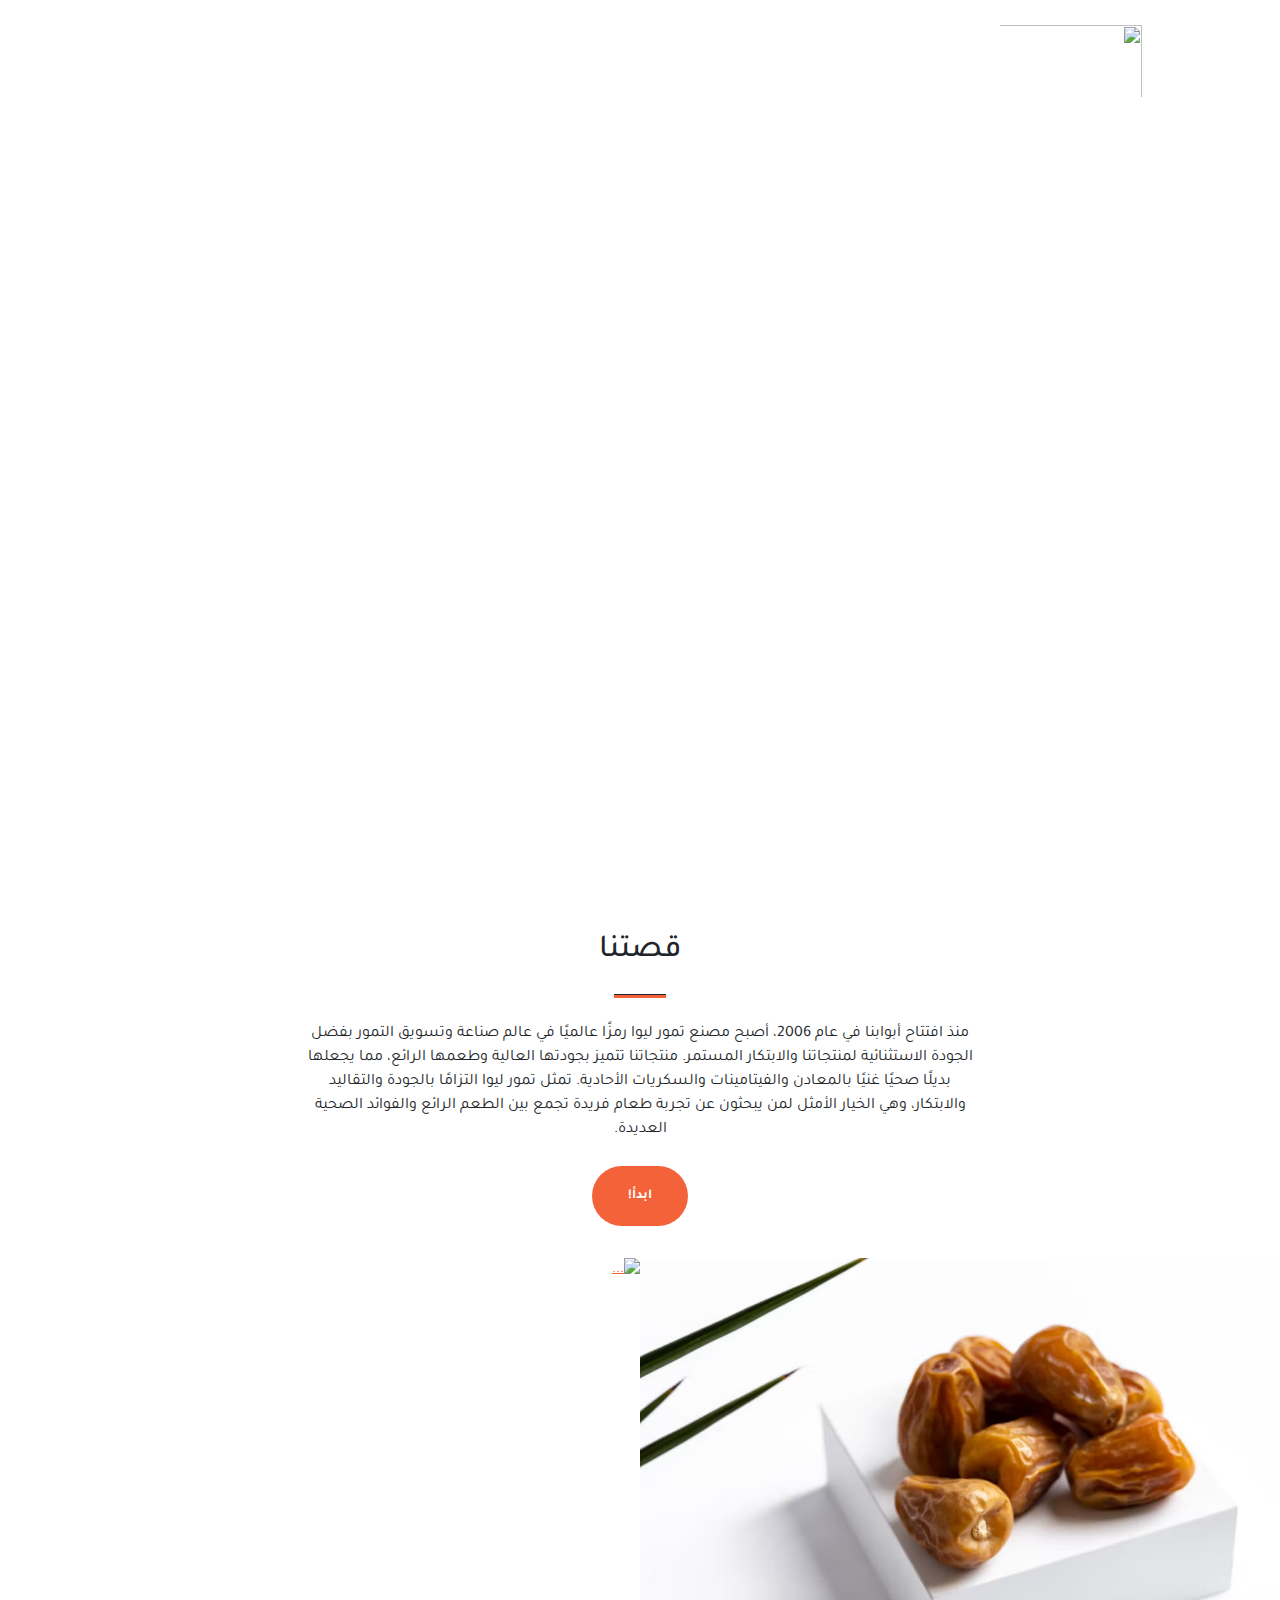
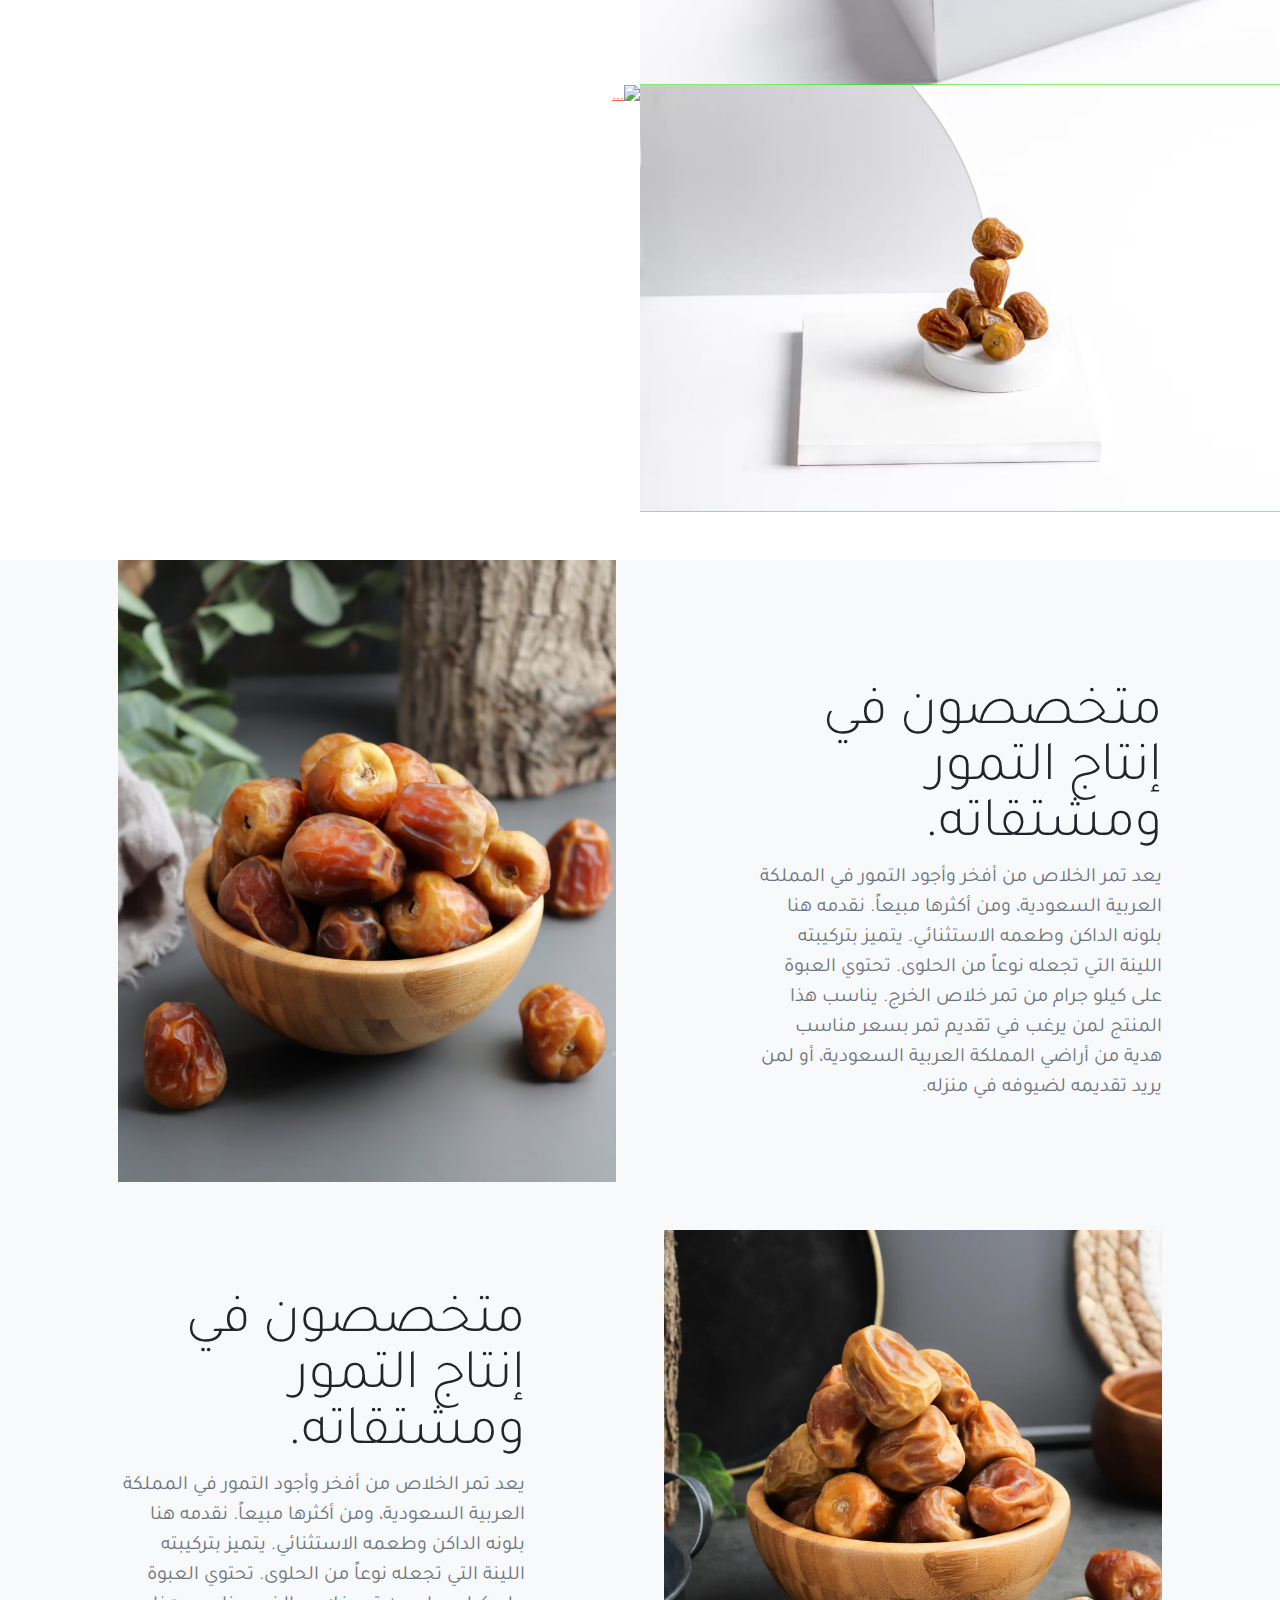
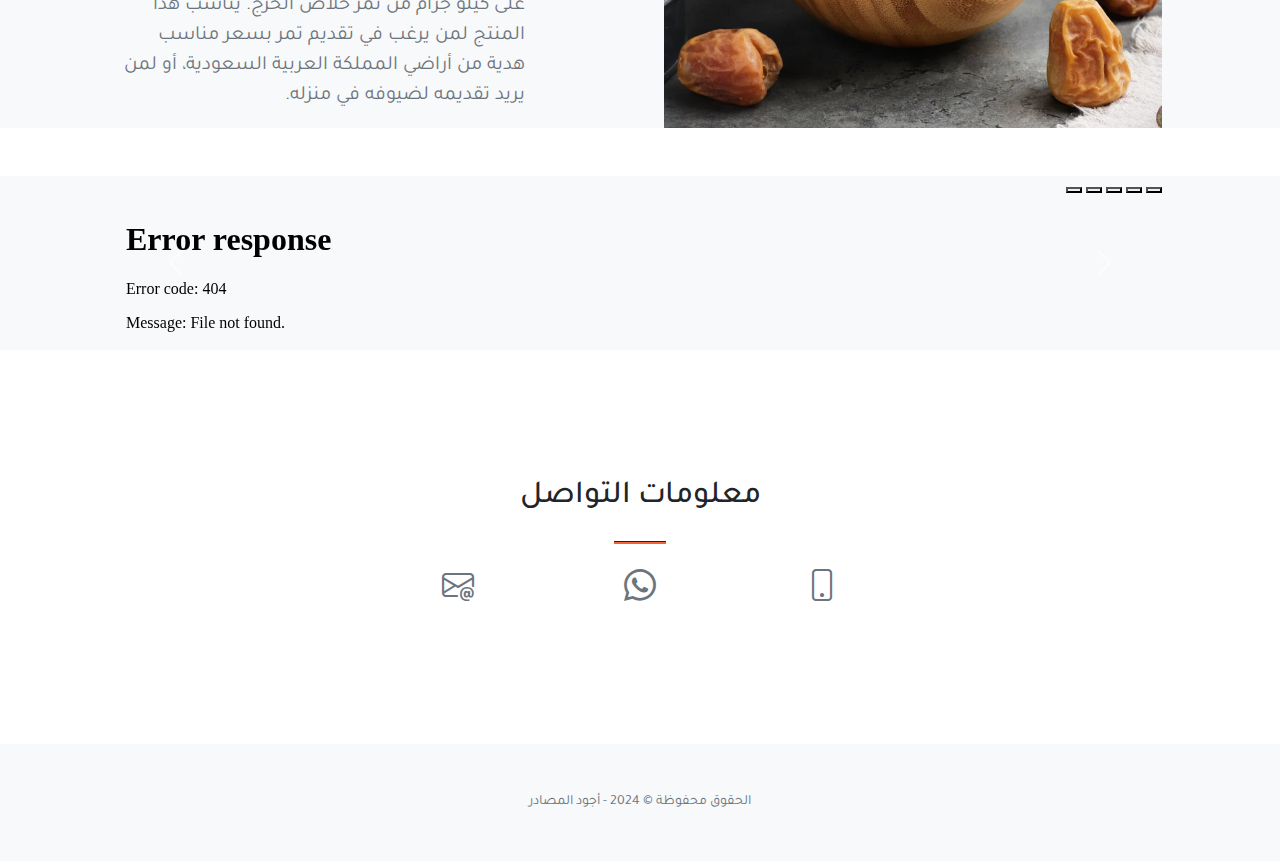
==== index.html @ 8cc30b50 "Update index.html" ====
<!DOCTYPE html>
<html lang="ar" dir="rtl">

<head>
    <meta charset="utf-8" />
    <meta name="viewport" content="width=device-width, initial-scale=1, shrink-to-fit=no" />
    <meta name="description" content="" />
    <meta name="author" content="" />
    <title>أجود المصادر</title>
    <!-- Favicon-->
    <link rel="icon" type="image/x-icon" href="assets/logo.ico" />
    <!-- Bootstrap Icons-->
    <link href="https://cdn.jsdelivr.net/npm/bootstrap-icons@1.11.3/font/bootstrap-icons.css" rel="stylesheet" />
    <!-- Google fonts-->
    <link href="https://fonts.googleapis.com/css?family=Merriweather+Sans:400,700" rel="stylesheet" />
    <link href="https://fonts.googleapis.com/css?family=Merriweather:400,300,300italic,400italic,700,700italic"
        rel="stylesheet" type="text/css" />
    <link href="https://fonts.googleapis.com/css2?family=Tajawal:wght@300&display=swap" rel="stylesheet">
    <!-- SimpleLightbox plugin CSS-->
    <link href="https://cdnjs.cloudflare.com/ajax/libs/SimpleLightbox/2.1.0/simpleLightbox.min.css" rel="stylesheet" />
    <!-- Core theme CSS (includes Bootstrap)-->
    <link href="css/styles.css" rel="stylesheet" />
</head>

<body id="page-top">
    <!-- Navigation-->
    <nav class="navbar navbar-expand-lg navbar-light fixed-top py-3" id="mainNav">
        <div class="container px-4 px-lg-5">
            <button class="navbar-toggler navbar-toggler-right" type="button" data-bs-toggle="collapse"
                data-bs-target="#navbarResponsive" aria-controls="navbarResponsive" aria-expanded="false"
                aria-label="Toggle navigation"><span class="navbar-toggler-icon"></span></button>
            <a class="navbar-brand" href="#page-top"><img src="assets/img/logoBig.png" alt="" width="150" height="80"
                    class="p-1"></a>
            <div class="collapse navbar-collapse" id="navbarResponsive">
                <ul class="navbar-nav me-auto my-2 my-lg-2">
                    <li class="nav-item"><a class="nav-link" href="#about">نبذة عنا</a></li>
                    <li class="nav-item"><a class="nav-link" href="#portfolio">الملف الشخصي</a></li>
                    <li class="nav-item"><a class="nav-link" href="#contact">معلومات التواصل</a></li>
                </ul>
            </div>
        </div>
    </nav>
    <!-- Masthead-->
    <header class="masthead">
        <div class="container px-4 px-lg-5 h-100">
            <div class="row gx-4 gx-lg-5 h-100 align-items-center justify-content-center text-center">
                <!-- <div class="col-lg-8 align-self-end">
                    <h1 class="text-white font-weight-bold">أجود التمور من مزارعنا المختارة بعناية</h1>
                    <hr class="divider" />
                </div> -->
            </div>
        </div>
    </header>
    <!-- About-->
    <section class="page-section" id="about">
        <div class="container px-4 px-lg-5">
            <div class="row gx-4 gx-lg-5 justify-content-center">
                <div class="col-lg-8 text-center">
                    <!-- <p class="text-dark">أجود التمور من مزارعنا المختارة بعناية</p> -->
                    <h2 class="text-dark mt-0">قصتنا</h2>
                    <hr class="divider divider-dark" />
                    <p class="text-dark-75 mb-4">
                        منذ افتتاح أبوابنا في عام 2006، أصبح مصنع تمور ليوا رمزًا عالميًا في عالم صناعة وتسويق التمور
                        بفضل الجودة الاستثنائية لمنتجاتنا والابتكار المستمر. منتجاتنا تتميز بجودتها العالية وطعمها
                        الرائع، مما يجعلها بديلًا صحيًا غنيًا بالمعادن والفيتامينات والسكريات الأحادية. تمثل تمور ليوا
                        التزامًا بالجودة والتقاليد والابتكار، وهي الخيار الأمثل لمن يبحثون عن تجربة طعام فريدة تجمع بين
                        الطعم الرائع والفوائد الصحية العديدة.</p>
                    <a class="btn btn-xl text-white" style="background-color: #f4623a;" href="#portfolio">ابدأ!</a>
                </div>
            </div>
        </div>
    </section>
    <!-- Services-->
    <!-- <section class="page-section" id="services">
            <div class="container px-4 px-lg-5">
                <h2 class="text-center mt-0">At Your Service</h2>
                <hr class="divider" />
                <div class="row gx-4 gx-lg-5">
                    <div class="col-lg-3 col-md-6 text-center">
                        <div class="mt-5">
                            <div class="mb-2"><i class="bi-gem fs-1 text-primary"></i></div>
                            <h3 class="h4 mb-2">Sturdy Themes</h3>
                            <p class="text-muted mb-0">Our themes are updated regularly to keep them bug free!</p>
                        </div>
                    </div>
                    <div class="col-lg-3 col-md-6 text-center">
                        <div class="mt-5">
                            <div class="mb-2"><i class="bi-laptop fs-1 text-primary"></i></div>
                            <h3 class="h4 mb-2">Up to Date</h3>
                            <p class="text-muted mb-0">All dependencies are kept current to keep things fresh.</p>
                        </div>
                    </div>
                    <div class="col-lg-3 col-md-6 text-center">
                        <div class="mt-5">
                            <div class="mb-2"><i class="bi-globe fs-1 text-primary"></i></div>
                            <h3 class="h4 mb-2">Ready to Publish</h3>
                            <p class="text-muted mb-0">You can use this design as is, or you can make changes!</p>
                        </div>
                    </div>
                    <div class="col-lg-3 col-md-6 text-center">
                        <div class="mt-5">
                            <div class="mb-2"><i class="bi-heart fs-1 text-primary"></i></div>
                            <h3 class="h4 mb-2">Made with Love</h3>
                            <p class="text-muted mb-0">Is it really open source if it's not made with love?</p>
                        </div>
                    </div>
                </div>
            </div>
        </section> -->
    <!-- Portfolio-->
    <div id="portfolio">
        <div class="container-fluid p-0">
            <div class="row g-0">
                <div class="col-lg-6 col-sm-6">
                    <a class="portfolio-box" href="assets/img/date13.jpeg" title="صقعي فاخر">
                        <img class="img-fluid" src="assets/img/date13.jpeg" alt="..." />
                        <div class="portfolio-box-caption">
                            <div class="project-name">صقعي فاخر</div>
                        </div>
                    </a>
                </div>
                <div class="col-lg-6 col-sm-6">
                    <a class="portfolio-box" href="assets/img/date142.jpg" title="مجدول ملكي">
                        <img class="img-fluid" src="assets/img/date142.jpg" alt="..." />
                        <div class="portfolio-box-caption">
                            <div class="project-name">صقعي فاخر</div>
                        </div>
                    </a>
                </div>
                <div class="col-lg-6 col-sm-6">
                    <a class="portfolio-box" href="assets/img/date15.jpeg" title="مجدول ملكي">
                        <img class="img-fluid" src="assets/img/date15.jpeg" alt="..." />
                        <div class="portfolio-box-caption">
                            <div class="project-name">صقعي فاخر</div>
                        </div>
                    </a>
                </div>
                <div class="col-lg-6 col-sm-6">
                    <a class="portfolio-box" href="assets/img/date19.jpg" title="مجدول ملكي">
                        <img class="img-fluid" src="assets/img/date19.jpg" alt="..." />
                        <div class="portfolio-box-caption">
                            <div class="project-name">صقعي فاخر</div>
                        </div>
                    </a>
                </div>
            </div>
        </div>
    </div>
    <!-- Basic features section-->
    <section class="bg-light mt-5">
        <div class="container px-5">
            <div class="row gx-5 align-items-center justify-content-start justify-content-lg-between">
                <div class="col-12 col-lg-5">
                    <h2 class="display-4 lh-1 mt-5 text-end">متخصصون في إنتاج التمور ومشتقاته.
                    </h2>
                    <p class="lead fw-normal text-muted mb-5 mb-lg-0 text-end">يعد تمر الخلاص من أفخر وأجود التمور في
                        المملكة العربية السعودية، ومن أكثرها مبيعاً. نقدمه هنا بلونه الداكن وطعمه الاستثنائي. يتميز
                        بتركيبته اللينة التي تجعله نوعاً من الحلوى. تحتوي العبوة على كيلو جرام من تمر خلاص الخرج. يناسب
                        هذا المنتج لمن يرغب في تقديم تمر بسعر مناسب هدية من أراضي المملكة العربية السعودية، أو لمن يريد
                        تقديمه لضيوفه في منزله.</p>
                </div>
                <div class="col-sm-8 col-md-6">
                    <div class="px-5 px-sm-0"><img class="img-fluid" src="assets/img/date17.jpeg" alt="..." /></div>
                </div>
            </div>
            <div class="row gx-5 align-items-center justify-content-start justify-content-lg-between mt-5">
                <div class="col-sm-8 col-md-6">
                    <div class="px-5 px-sm-0"><img class="img-fluid" src="assets/img/date18.jpeg" alt="..." /></div>
                </div>
                <div class="col-12 col-lg-5">
                    <h2 class="display-4 lh-1 mt-5 text-end">متخصصون في إنتاج التمور ومشتقاته.
                    </h2>
                    <p class="lead fw-normal text-muted mb-5 mb-lg-0 text-end">يعد تمر الخلاص من أفخر وأجود التمور في
                        المملكة العربية السعودية، ومن أكثرها مبيعاً. نقدمه هنا بلونه الداكن وطعمه الاستثنائي. يتميز
                        بتركيبته اللينة التي تجعله نوعاً من الحلوى. تحتوي العبوة على كيلو جرام من تمر خلاص الخرج. يناسب
                        هذا المنتج لمن يرغب في تقديم تمر بسعر مناسب هدية من أراضي المملكة العربية السعودية، أو لمن يريد
                        تقديمه لضيوفه في منزله.</p>
                </div>
            </div>
        </div>
    </section>
    <!-- Gallery -->
    <section class="bg-light mt-5">
        <div class="container px-5">
            <div class="row gx-5 align-items-center justify-content-start justify-content-lg-between">
                <div id="carouselExampleCaptions" class="carousel slide" data-bs-ride="carousel">
                    <div class="carousel">
                        <button type="button" data-bs-target="#carouselExampleCaptions" data-bs-slide-to="0"
                            class="active" aria-current="true" aria-label="Slide 1"></button>
                        <button type="button" data-bs-target="#carouselExampleCaptions" data-bs-slide-to="1"
                            aria-label="Slide 2"></button>
                        <button type="button" data-bs-target="#carouselExampleCaptions" data-bs-slide-to="2"
                            aria-label="Slide 3"></button>
                        <button type="button" data-bs-target="#carouselExampleCaptions" data-bs-slide-to="3"
                            aria-label="Slide 4"></button>
                        <button type="button" data-bs-target="#carouselExampleCaptions" data-bs-slide-to="4"
                            aria-label="Slide 5"></button>
                    </div>
                    <div class="carousel-inner">
                        <div class="carousel-item active">
                            <iframe class="d-block d-md-block w-100" src="assets/video/video1.mp4" allowfullscreen
                                 autoplay></iframe>

                        </div>
                        <div class="carousel-item">
                            <iframe class="d-block w-100" src="assets/video/video2.mp4" allowfullscreen
                                autoplay></iframe>
                            <div class="carousel-caption d-none d-md-block">
                            </div>
                        </div>
                        <div class="carousel-item">
                            <iframe class="d-block w-100" src="assets/video/video3.mp4" allowfullscreen
                                autoplay></iframe>
                            <div class="carousel-caption d-none d-md-block">
                            </div>
                        </div>
                        <div class="carousel-item">
                            <iframe class="d-block w-100" src="assets/video/video4.mp4" allowfullscreen
                                autoplay></iframe>
                            <div class="carousel-caption d-none d-md-block">
                            </div>
                        </div>
                        <div class="carousel-item">
                            <iframe class="d-block w-100" src="assets/video/video5.mp4" allowfullscreen
                                autoplay></iframe>
                            <div class="carousel-caption d-none d-md-block">
                            </div>
                        </div>
                    </div>
                    <button class="carousel-control-prev" type="button" data-bs-target="#carouselExampleCaptions"
                        data-bs-slide="prev">
                        <span class="carousel-control-prev-icon text-dark" aria-hidden="true"></span>
                        <span class="visually-hidden">Previous</span>
                    </button>
                    <button class="carousel-control-next" type="button" data-bs-target="#carouselExampleCaptions"
                        data-bs-slide="next">
                        <span class="carousel-control-next-icon" aria-hidden="true"></span>
                        <span class="visually-hidden">Next</span>
                    </button>
                </div>
            </div>
        </div>
    </section>
    <!-- Gallery -->
    <!-- Contact-->
    <section class="page-section" id="contact">
        <div class="container px-4 px-lg-5">
            <div class="row gx-4 gx-lg-5 justify-content-center">
                <div class="col-lg-8 col-xl-6 text-center">
                    <h2 class="mt-0">معلومات التواصل</h2>
                    <hr class="divider" />
                </div>
            </div>
            <div class="row gx-4 gx-lg-5 justify-content-center">
                <div class="col-lg-2 text-center mb-5 mb-lg-0">
                    <div><a class="nav-link" href="tel:+966538883639">
                            <i class="bi-phone fs-2 mb-3 text-muted"></i></a></div>
                </div>
                <div class="col-lg-2 text-center mb-5 mb-lg-0">
                    <div><a class="nav-link" href="https://wa.me/+966538883639">
                            <i class="bi-whatsapp fs-2 mb-3 text-muted"></i></a></div>
                </div>
                <div class="col-lg-2 text-center mb-5 mb-lg-0">
                    <div><a class="nav-link" href="mailto:info@ajwd.net">
                            <i class="bi-envelope-at fs-2 mb-3 text-muted"></i></a></div>
                </div>
                <!-- <div class="col-lg-2 text-center mb-5 mb-lg-0">
                    <div><a class="nav-link" href="https://www.snapchat.com/add/ajwd_almasader">
                            <i class="bi-snapchat fs-2 mb-3 text-muted"></i></a></div>
                </div>
                <div class="col-lg-2 text-center mb-5 mb-lg-0">
                    <div><a class="nav-link" href="https://twitter.com/ajwd_almasader">
                            <i class="bi-twitter fs-2 mb-3 text-muted"></i></a></div>
                </div>
                <div class="col-lg-2 text-center mb-5 mb-lg-0">
                    <div><a class="nav-link" href="https://www.instagram.com/ajwd_almasader/">
                            <i class="bi-instagram fs-2 mb-3 text-muted"></i></a></div>
                </div>
                <div class="col-lg-2 text-center mb-5 mb-lg-0">
                    <div><a class="nav-link" href="https://www.tiktok.com/@ajwd_almasader">
                            <i class="bi-tiktok fs-2 mb-3 text-muted"></i></a></div>
                </div> -->
            </div>
        </div>
    </section>
    <!-- Footer-->
    <footer class="bg-light py-5">
        <div class="container px-4 px-lg-5">
            <div class="small text-center text-muted">الحقوق محفوظة &copy; 2024 - أجود المصادر</div>
        </div>
    </footer>
    <!-- Bootstrap core JS-->
    <script src="https://cdn.jsdelivr.net/npm/bootstrap@5.2.3/dist/js/bootstrap.bundle.min.js"></script>
    <!-- SimpleLightbox plugin JS-->
    <script src="https://cdnjs.cloudflare.com/ajax/libs/SimpleLightbox/2.1.0/simpleLightbox.min.js"></script>
    <!-- Core theme JS-->
    <script src="js/scripts.js"></script>
    <script src="https://cdn.startbootstrap.com/sb-forms-latest.js"></script>
</body>

</html>
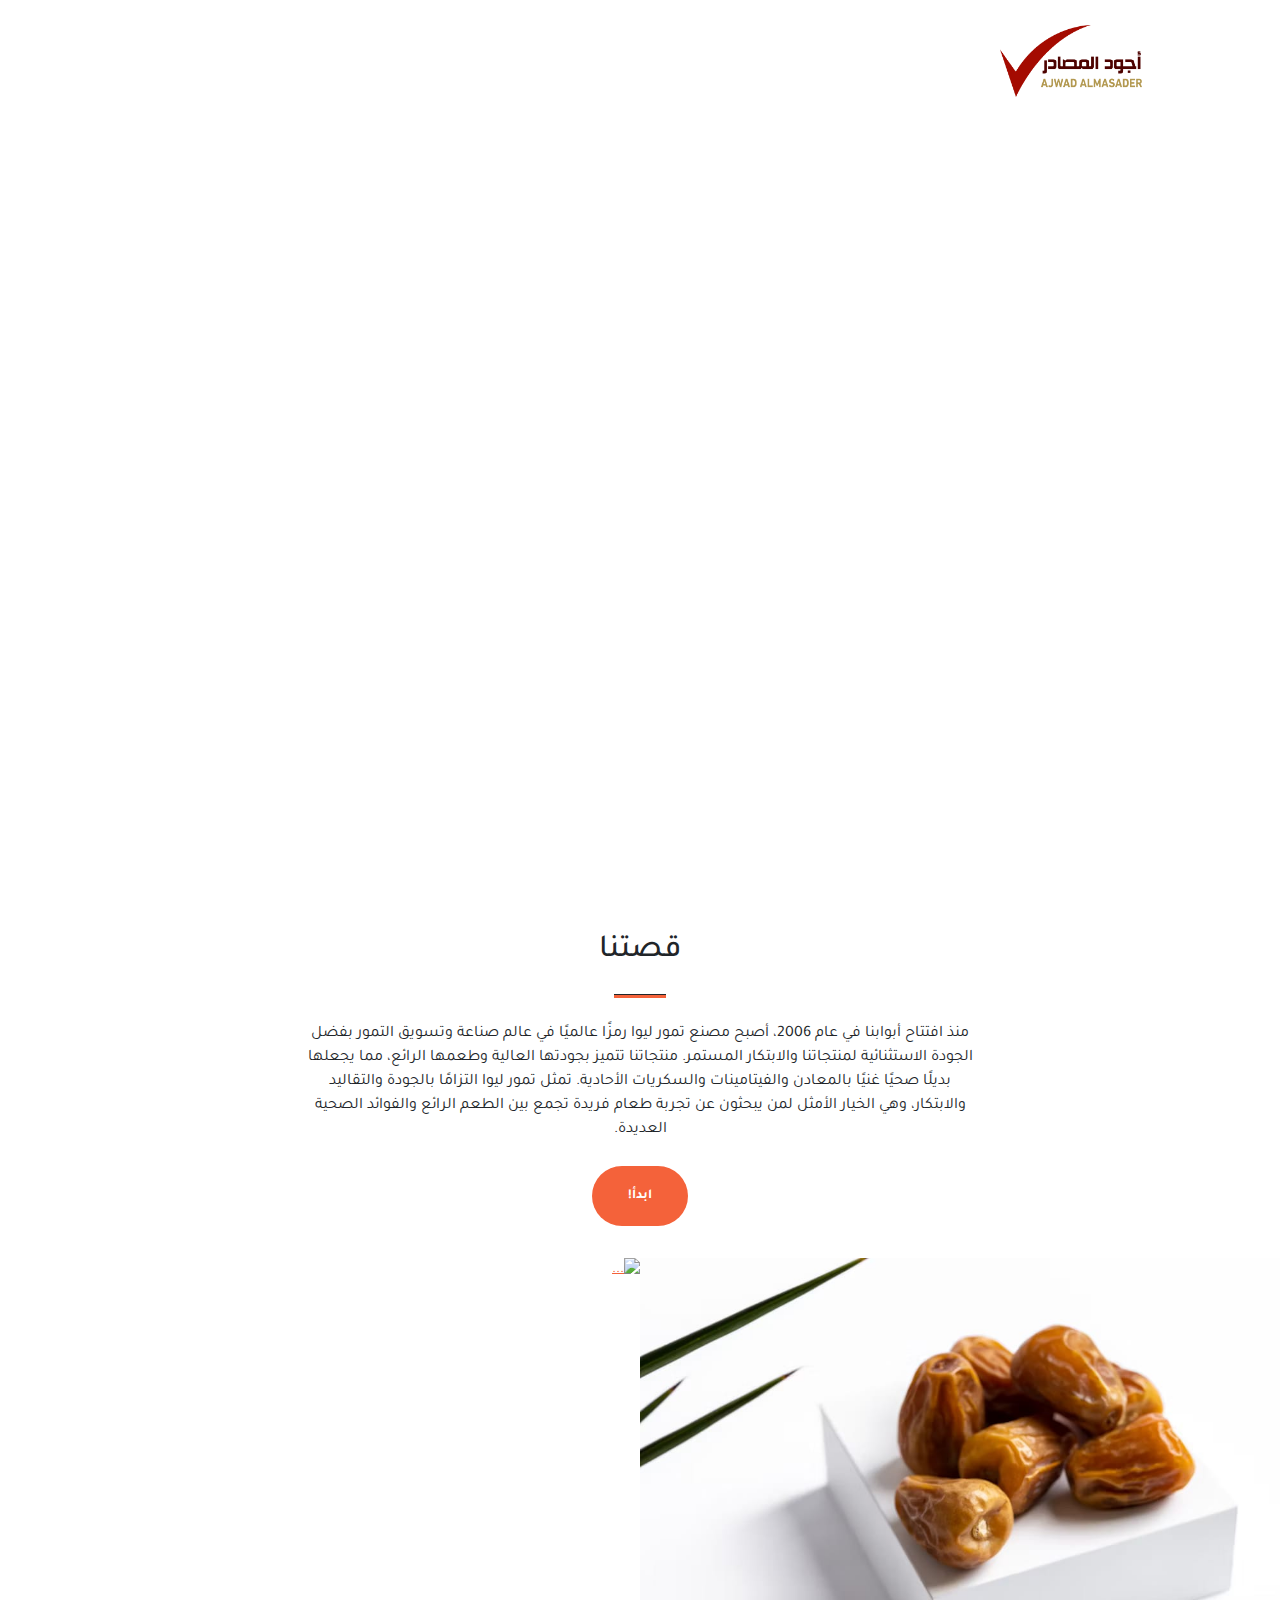
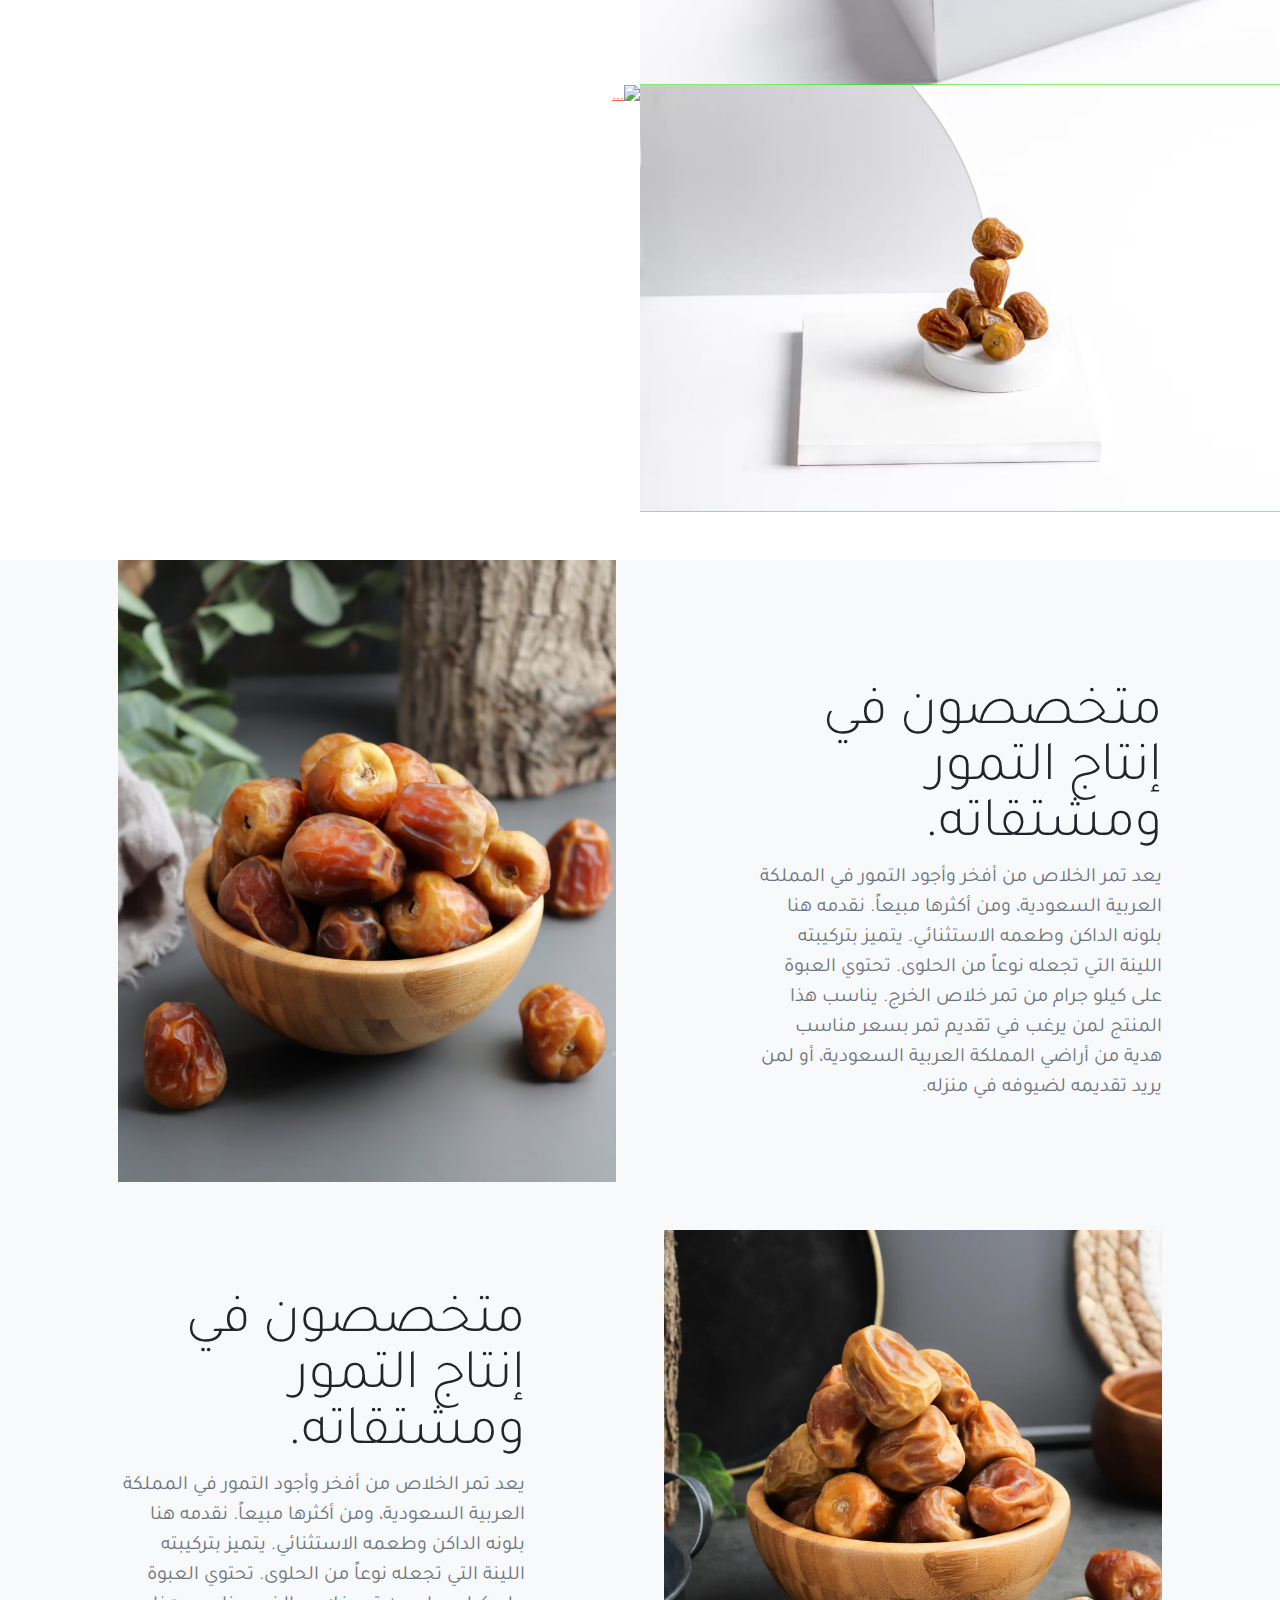
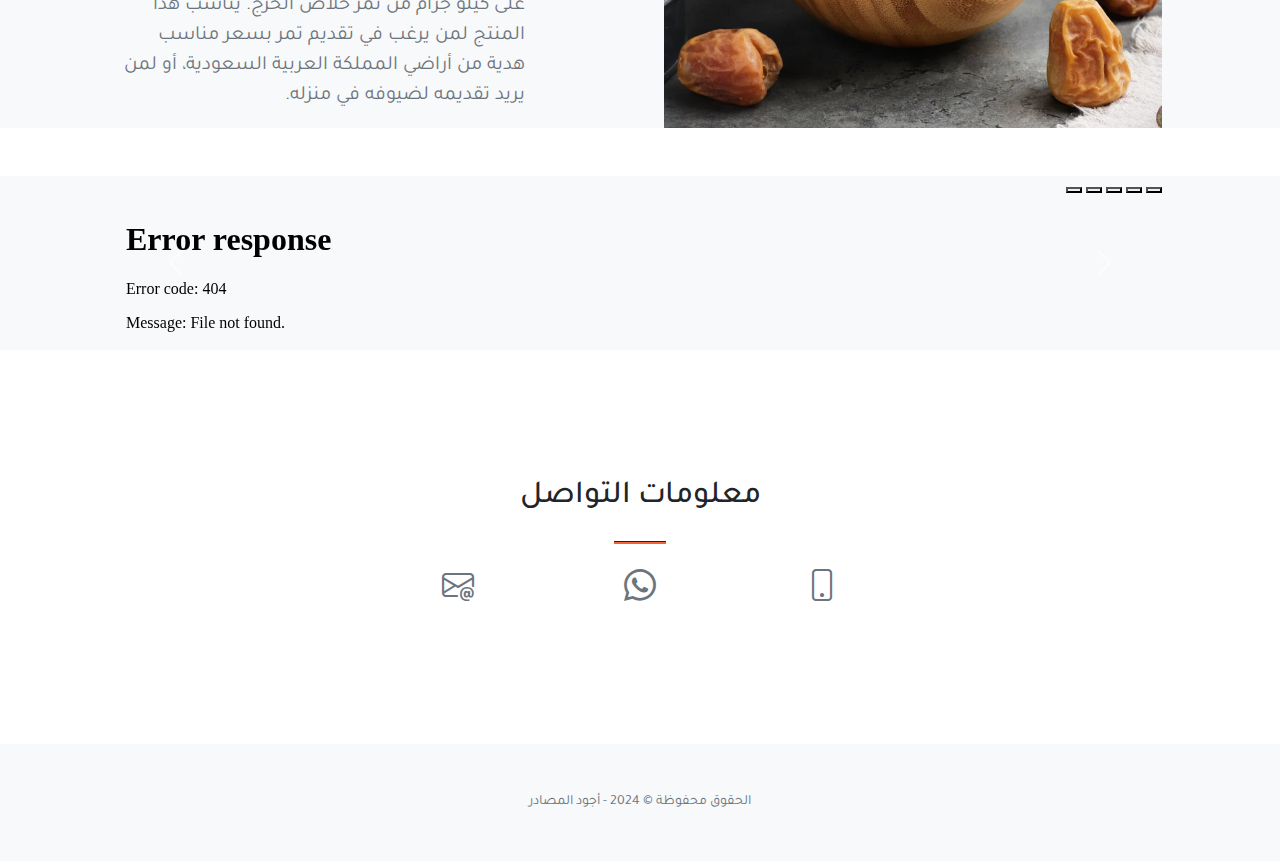
==== commit 2481da0c: "Update index.html" ====
--- a/index.html
+++ b/index.html
@@ -198,30 +198,30 @@
                     </div>
                     <div class="carousel-inner">
                         <div class="carousel-item active">
-                            <iframe class="d-block d-md-block w-100" src="assets/video/video1.mp4" allowfullscreen
+                            <iframe class="d-block d-md-block w-100" src="assets/video1.mp4" allowfullscreen
                                  autoplay></iframe>
 
                         </div>
                         <div class="carousel-item">
-                            <iframe class="d-block w-100" src="assets/video/video2.mp4" allowfullscreen
+                            <iframe class="d-block w-100" src="assets/video2.mp4" allowfullscreen
                                 autoplay></iframe>
                             <div class="carousel-caption d-none d-md-block">
                             </div>
                         </div>
                         <div class="carousel-item">
-                            <iframe class="d-block w-100" src="assets/video/video3.mp4" allowfullscreen
+                            <iframe class="d-block w-100" src="assets/video3.mp4" allowfullscreen
                                 autoplay></iframe>
                             <div class="carousel-caption d-none d-md-block">
                             </div>
                         </div>
                         <div class="carousel-item">
-                            <iframe class="d-block w-100" src="assets/video/video4.mp4" allowfullscreen
+                            <iframe class="d-block w-100" src="assets/video4.mp4" allowfullscreen
                                 autoplay></iframe>
                             <div class="carousel-caption d-none d-md-block">
                             </div>
                         </div>
                         <div class="carousel-item">
-                            <iframe class="d-block w-100" src="assets/video/video5.mp4" allowfullscreen
+                            <iframe class="d-block w-100" src="assets/video5.mp4" allowfullscreen
                                 autoplay></iframe>
                             <div class="carousel-caption d-none d-md-block">
                             </div>
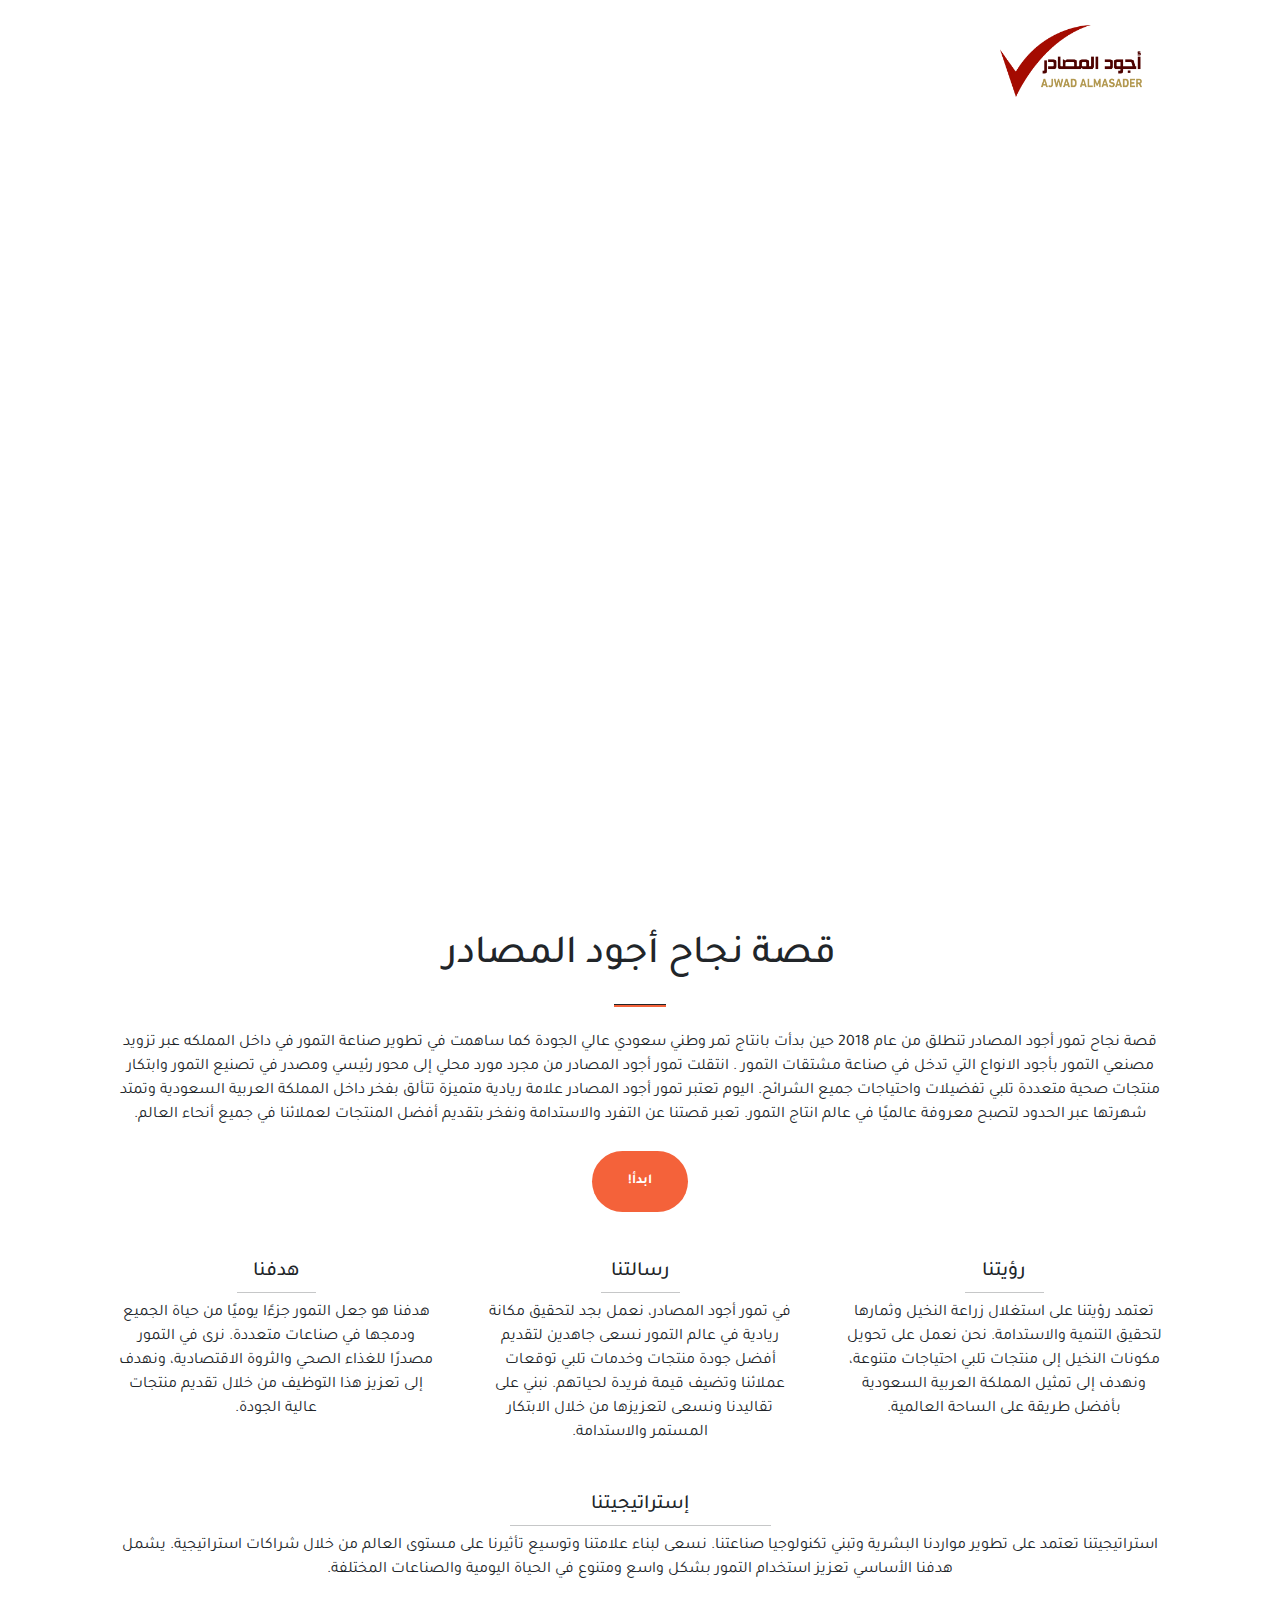
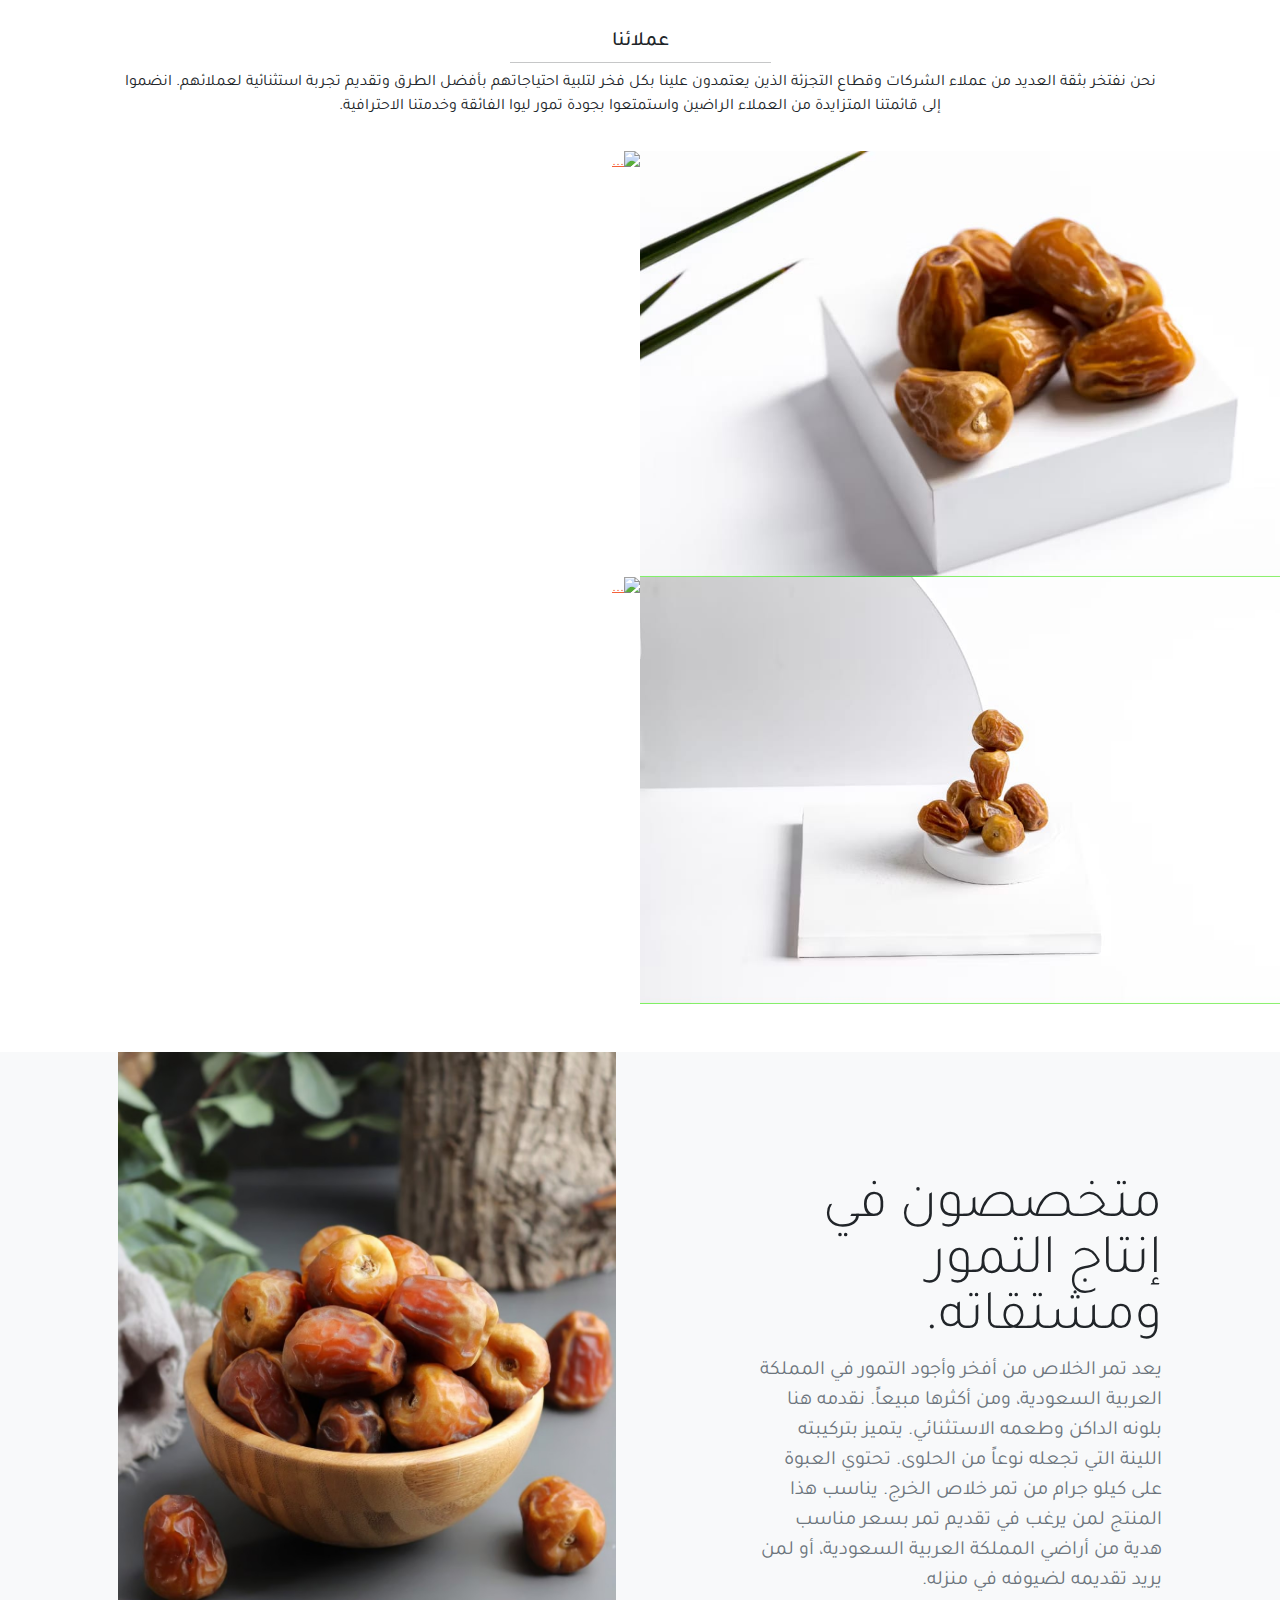
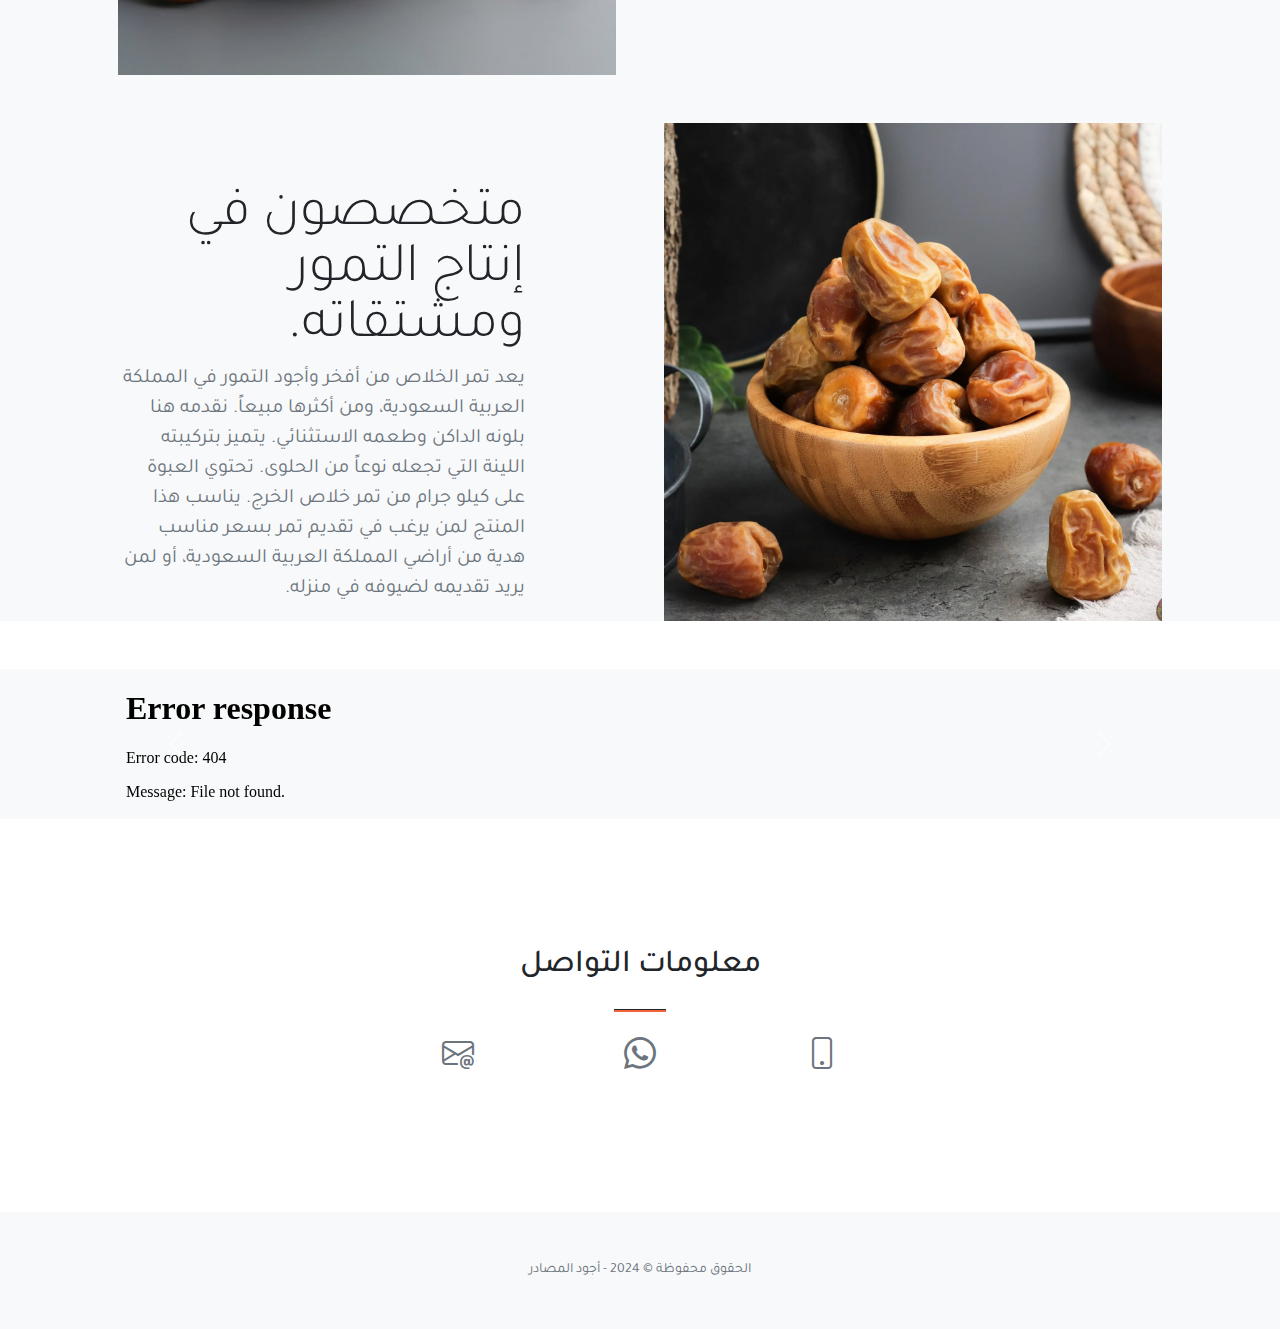
==== commit 870de0f4: "Update index.html" ====
--- a/index.html
+++ b/index.html
@@ -35,6 +35,7 @@
                 <ul class="navbar-nav me-auto my-2 my-lg-2">
                     <li class="nav-item"><a class="nav-link" href="#about">نبذة عنا</a></li>
                     <li class="nav-item"><a class="nav-link" href="#portfolio">الملف الشخصي</a></li>
+                    <li class="nav-item"><a class="nav-link" href="#videos">معرض الأعمال</a></li>
                     <li class="nav-item"><a class="nav-link" href="#contact">معلومات التواصل</a></li>
                 </ul>
             </div>
@@ -52,94 +53,83 @@
         </div>
     </header>
     <!-- About-->
-    <section class="page-section" id="about">
-        <div class="container px-4 px-lg-5">
-            <div class="row gx-4 gx-lg-5 justify-content-center">
-                <div class="col-lg-8 text-center">
-                    <!-- <p class="text-dark">أجود التمور من مزارعنا المختارة بعناية</p> -->
-                    <h2 class="text-dark mt-0">قصتنا</h2>
-                    <hr class="divider divider-dark" />
-                    <p class="text-dark-75 mb-4">
-                        منذ افتتاح أبوابنا في عام 2006، أصبح مصنع تمور ليوا رمزًا عالميًا في عالم صناعة وتسويق التمور
-                        بفضل الجودة الاستثنائية لمنتجاتنا والابتكار المستمر. منتجاتنا تتميز بجودتها العالية وطعمها
-                        الرائع، مما يجعلها بديلًا صحيًا غنيًا بالمعادن والفيتامينات والسكريات الأحادية. تمثل تمور ليوا
-                        التزامًا بالجودة والتقاليد والابتكار، وهي الخيار الأمثل لمن يبحثون عن تجربة طعام فريدة تجمع بين
-                        الطعم الرائع والفوائد الصحية العديدة.</p>
-                    <a class="btn btn-xl text-white" style="background-color: #f4623a;" href="#portfolio">ابدأ!</a>
-                </div>
-            </div>
-        </div>
-    </section>
-    <!-- Services-->
-    <!-- <section class="page-section" id="services">
-            <div class="container px-4 px-lg-5">
-                <h2 class="text-center mt-0">At Your Service</h2>
-                <hr class="divider" />
-                <div class="row gx-4 gx-lg-5">
-                    <div class="col-lg-3 col-md-6 text-center">
-                        <div class="mt-5">
-                            <div class="mb-2"><i class="bi-gem fs-1 text-primary"></i></div>
-                            <h3 class="h4 mb-2">Sturdy Themes</h3>
-                            <p class="text-muted mb-0">Our themes are updated regularly to keep them bug free!</p>
-                        </div>
-                    </div>
-                    <div class="col-lg-3 col-md-6 text-center">
-                        <div class="mt-5">
-                            <div class="mb-2"><i class="bi-laptop fs-1 text-primary"></i></div>
-                            <h3 class="h4 mb-2">Up to Date</h3>
-                            <p class="text-muted mb-0">All dependencies are kept current to keep things fresh.</p>
-                        </div>
-                    </div>
-                    <div class="col-lg-3 col-md-6 text-center">
-                        <div class="mt-5">
-                            <div class="mb-2"><i class="bi-globe fs-1 text-primary"></i></div>
-                            <h3 class="h4 mb-2">Ready to Publish</h3>
-                            <p class="text-muted mb-0">You can use this design as is, or you can make changes!</p>
-                        </div>
-                    </div>
-                    <div class="col-lg-3 col-md-6 text-center">
-                        <div class="mt-5">
-                            <div class="mb-2"><i class="bi-heart fs-1 text-primary"></i></div>
-                            <h3 class="h4 mb-2">Made with Love</h3>
-                            <p class="text-muted mb-0">Is it really open source if it's not made with love?</p>
-                        </div>
-                    </div>
-                </div>
-            </div>
-        </section> -->
+<!-- About Start -->
+<section class="page-section" id="about">
+<div class="container px-4 px-lg-5">
+        <div class="row gx-4 gx-lg-5 justify-content-center">
+            <div class="col-lg-12 wow fadeIn text-center" data-wow-delay="0.5s">
+                <h1 class="text-dark mt-0 text-center">قصة نجاح أجود المصادر</h1>
+                <hr class="divider divider-dark" />
+                <p class="text-dark-75 mb-4">قصة نجاح تمور أجود المصادر تنطلق من عام 2018 حين بدأت بانتاج تمر وطني سعودي عالي الجودة كما ساهمت في تطوير صناعة التمور في داخل المملكه عبر تزويد مصنعي التمور بأجود الانواع التي تدخل في صناعة مشتقات التمور .
+                    انتقلت تمور أجود المصادر  من مجرد مورد محلي إلى محور رئيسي ومصدر في تصنيع التمور وابتكار منتجات صحية متعددة تلبي تفضيلات واحتياجات جميع الشرائح. 
+                    اليوم تعتبر تمور أجود المصادر علامة ريادية متميزة تتألق بفخر داخل المملكة العربية السعودية وتمتد شهرتها عبر الحدود لتصبح معروفة عالميًا في عالم انتاج التمور.
+                    تعبر قصتنا عن التفرد والاستدامة ونفخر بتقديم أفضل المنتجات لعملائنا في جميع أنحاء العالم.</p>
+                <a class="btn btn-xl text-white" style="background-color: #f4623a;" href="#portfolio">ابدأ!</a>
+            </div>
+        </div>
+        <div class="row gx-4 gx-lg-5 justify-content-center mt-5">
+            <div class="col-lg-4 text-center wow fadeIn" data-wow-delay="0.1s">
+                <h5 class="text-dark">رؤيتنا</h5>
+                <hr class="w-25 bg-light my-2 mx-auto">
+                <span>تعتمد رؤيتنا على استغلال زراعة النخيل وثمارها لتحقيق التنمية والاستدامة. نحن نعمل على تحويل مكونات النخيل إلى منتجات تلبي احتياجات متنوعة، ونهدف إلى تمثيل المملكة العربية السعودية بأفضل طريقة على الساحة العالمية.</span>
+            </div>
+            <div class="col-lg-4 text-center wow fadeIn" data-wow-delay="0.3s">
+                <h5 class="text-dark">رسالتنا</h5>
+                <hr class="w-25 bg-light my-2 mx-auto">
+                <span>في تمور أجود المصادر، نعمل بجد لتحقيق مكانة ريادية في عالم التمور نسعى جاهدين لتقديم أفضل جودة منتجات وخدمات تلبي توقعات عملائنا وتضيف قيمة فريدة لحياتهم. نبني على تقاليدنا ونسعى لتعزيزها من خلال الابتكار المستمر والاستدامة.</span>
+            </div>
+            <div class="col-lg-4 text-center wow fadeIn" data-wow-delay="0.5s">
+                <h5 class="text-dark">هدفنا</h5>
+                <hr class="w-25 bg-light my-2 mx-auto">
+                <span>هدفنا هو جعل التمور جزءًا يوميًا من حياة الجميع ودمجها في صناعات متعددة. نرى في التمور مصدرًا للغذاء الصحي والثروة الاقتصادية، ونهدف إلى تعزيز هذا التوظيف من خلال تقديم منتجات عالية الجودة.</span>
+            </div>
+        </div>  
+        <div class="row gx-4 gx-lg-5 justify-content-center mt-5">
+            <div class="col-lg-12 text-center wow fadeIn" data-wow-delay="0.1s">
+                <h5 class="text-dark">إستراتيجيتنا</h5>
+                <hr class="w-25 bg-light my-2 mx-auto">
+                <span>استراتيجيتنا تعتمد على تطوير مواردنا البشرية وتبني تكنولوجيا صناعتنا. نسعى لبناء علامتنا وتوسيع تأثيرنا على مستوى العالم من خلال شراكات استراتيجية. يشمل هدفنا الأساسي تعزيز استخدام التمور بشكل واسع ومتنوع في الحياة اليومية والصناعات المختلفة.</span>
+            </div>
+        </div>  
+        <div class="row gx-4 gx-lg-5 justify-content-center mt-5">
+            <div class="col-lg-12 text-center wow fadeIn" data-wow-delay="0.1s">
+                <h5 class="text-dark">عملائنا</h5>
+                <hr class="w-25 bg-light my-2 mx-auto">
+                <span>نحن نفتخر بثقة العديد من عملاء الشركات وقطاع التجزئة الذين يعتمدون علينا بكل فخر لتلبية احتياجاتهم بأفضل الطرق وتقديم تجربة استثنائية لعملائهم. انضموا إلى قائمتنا المتزايدة من العملاء الراضين واستمتعوا بجودة تمور ليوا الفائقة وخدمتنا الاحترافية.</span>
+            </div>
+        </div>  
+</div>
+</section>
     <!-- Portfolio-->
     <div id="portfolio">
         <div class="container-fluid p-0">
             <div class="row g-0">
                 <div class="col-lg-6 col-sm-6">
-                    <a class="portfolio-box" href="assets/img/date13.jpeg" title="صقعي فاخر">
+                    <a class="portfolio-box" href="assets/img/date13.jpeg">
                         <img class="img-fluid" src="assets/img/date13.jpeg" alt="..." />
                         <div class="portfolio-box-caption">
-                            <div class="project-name">صقعي فاخر</div>
-                        </div>
-                    </a>
-                </div>
-                <div class="col-lg-6 col-sm-6">
-                    <a class="portfolio-box" href="assets/img/date142.jpg" title="مجدول ملكي">
+                            <!-- <div class="project-name">صقعي فاخر</div> -->
+                        </div>
+                    </a>
+                </div>
+                <div class="col-lg-6 col-sm-6">
+                    <a class="portfolio-box" href="assets/img/date142.jpg">
                         <img class="img-fluid" src="assets/img/date142.jpg" alt="..." />
                         <div class="portfolio-box-caption">
-                            <div class="project-name">صقعي فاخر</div>
-                        </div>
-                    </a>
-                </div>
-                <div class="col-lg-6 col-sm-6">
-                    <a class="portfolio-box" href="assets/img/date15.jpeg" title="مجدول ملكي">
+                        </div>
+                    </a>
+                </div>
+                <div class="col-lg-6 col-sm-6">
+                    <a class="portfolio-box" href="assets/img/date15.jpeg">
                         <img class="img-fluid" src="assets/img/date15.jpeg" alt="..." />
                         <div class="portfolio-box-caption">
-                            <div class="project-name">صقعي فاخر</div>
-                        </div>
-                    </a>
-                </div>
-                <div class="col-lg-6 col-sm-6">
-                    <a class="portfolio-box" href="assets/img/date19.jpg" title="مجدول ملكي">
+                        </div>
+                    </a>
+                </div>
+                <div class="col-lg-6 col-sm-6">
+                    <a class="portfolio-box" href="assets/img/date19.jpg">
                         <img class="img-fluid" src="assets/img/date19.jpg" alt="..." />
                         <div class="portfolio-box-caption">
-                            <div class="project-name">صقعي فاخر</div>
                         </div>
                     </a>
                 </div>
@@ -180,12 +170,12 @@
         </div>
     </section>
     <!-- Gallery -->
-    <section class="bg-light mt-5">
+    <section class="bg-light mt-5" id="videos">
         <div class="container px-5">
             <div class="row gx-5 align-items-center justify-content-start justify-content-lg-between">
                 <div id="carouselExampleCaptions" class="carousel slide" data-bs-ride="carousel">
                     <div class="carousel">
-                        <button type="button" data-bs-target="#carouselExampleCaptions" data-bs-slide-to="0"
+                        <!-- <button type="button" data-bs-target="#carouselExampleCaptions" data-bs-slide-to="0"
                             class="active" aria-current="true" aria-label="Slide 1"></button>
                         <button type="button" data-bs-target="#carouselExampleCaptions" data-bs-slide-to="1"
                             aria-label="Slide 2"></button>
@@ -194,13 +184,12 @@
                         <button type="button" data-bs-target="#carouselExampleCaptions" data-bs-slide-to="3"
                             aria-label="Slide 4"></button>
                         <button type="button" data-bs-target="#carouselExampleCaptions" data-bs-slide-to="4"
-                            aria-label="Slide 5"></button>
+                            aria-label="Slide 5"></button> -->
                     </div>
                     <div class="carousel-inner">
                         <div class="carousel-item active">
                             <iframe class="d-block d-md-block w-100" src="assets/video1.mp4" allowfullscreen
                                  autoplay></iframe>
-
                         </div>
                         <div class="carousel-item">
                             <iframe class="d-block w-100" src="assets/video2.mp4" allowfullscreen
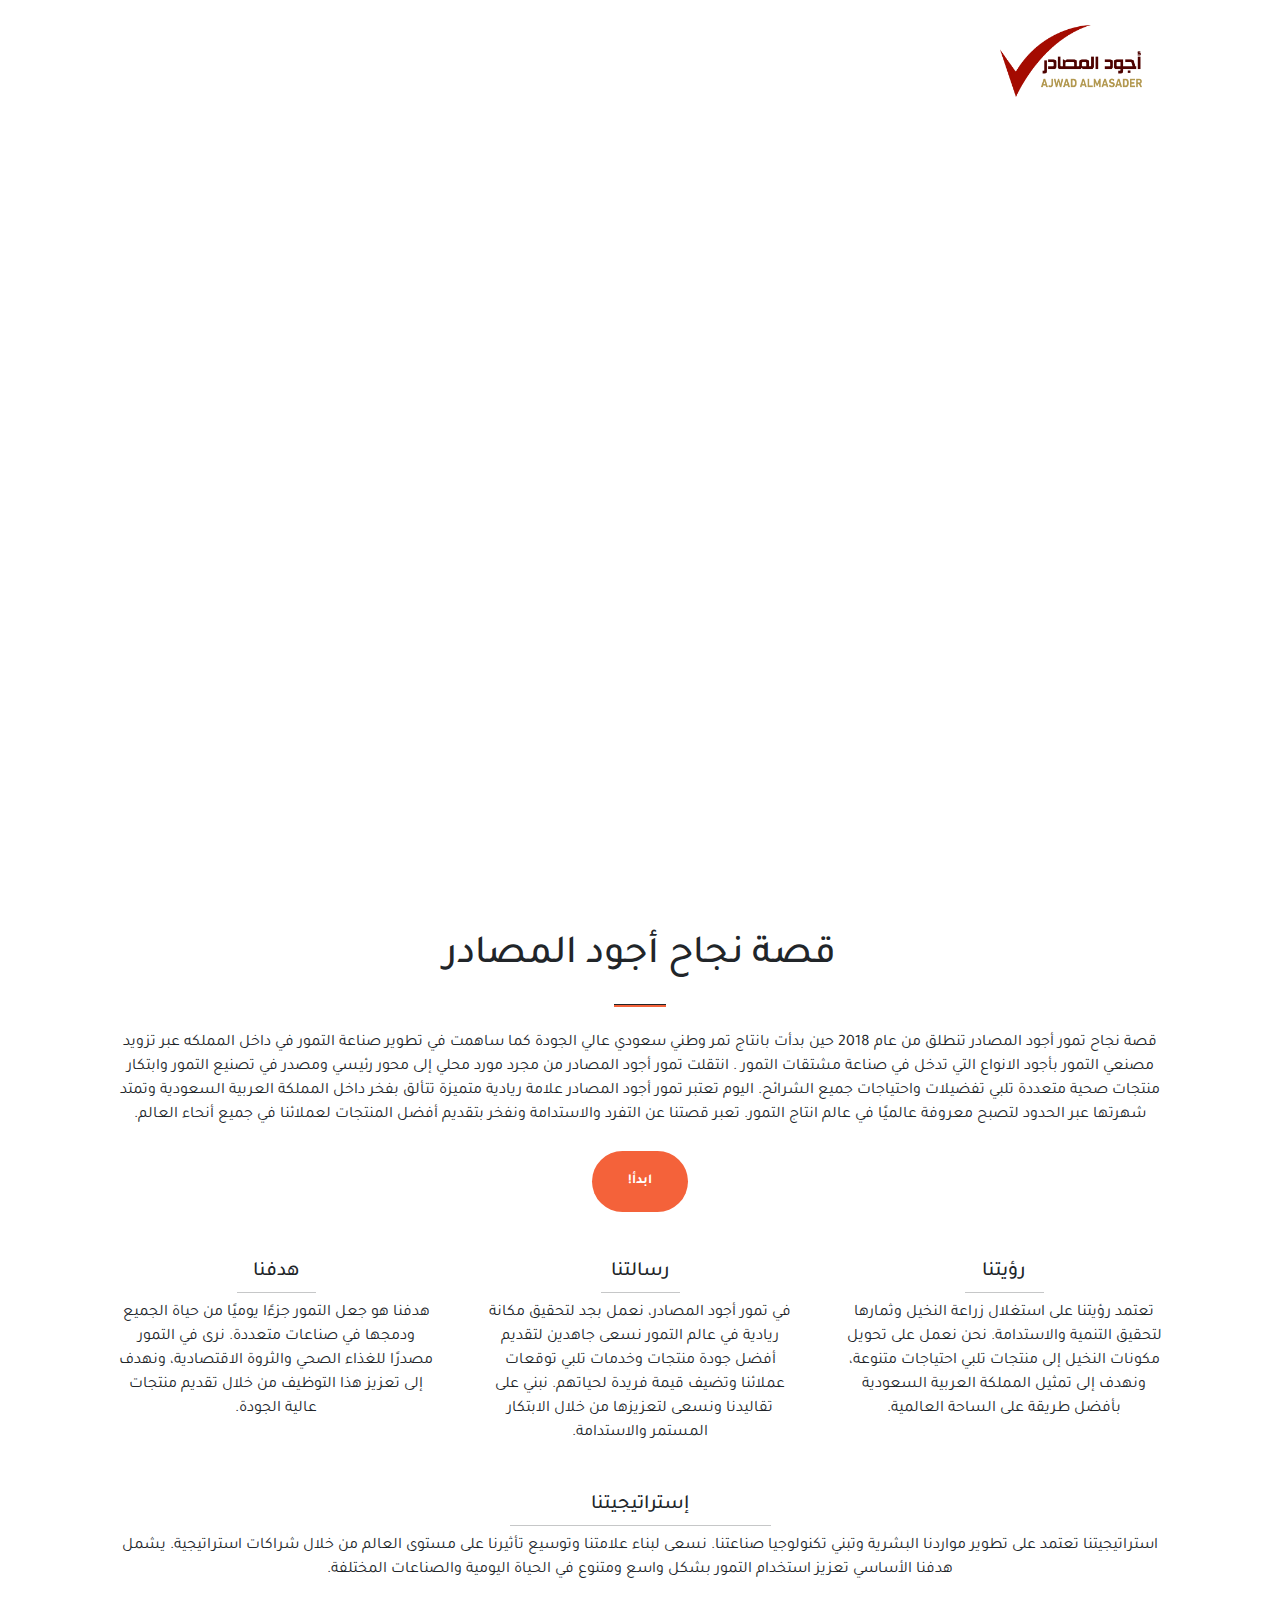
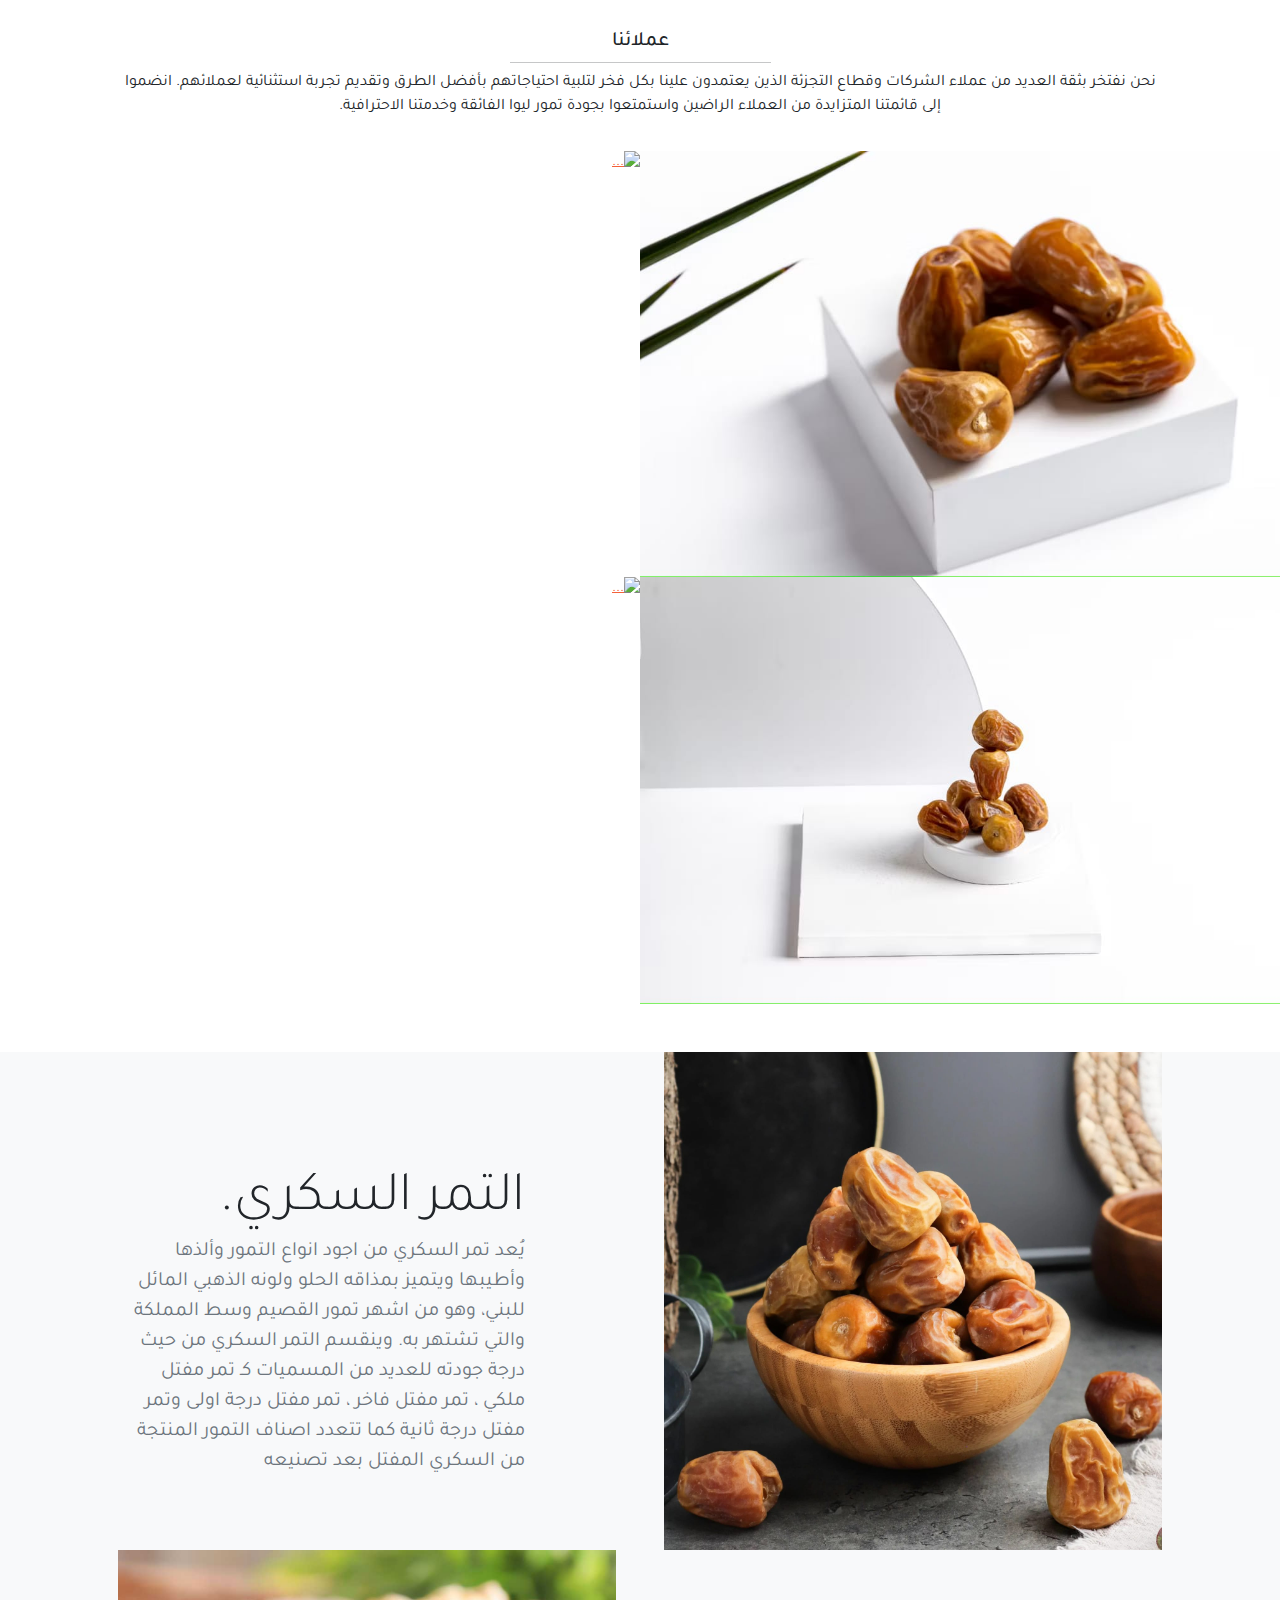
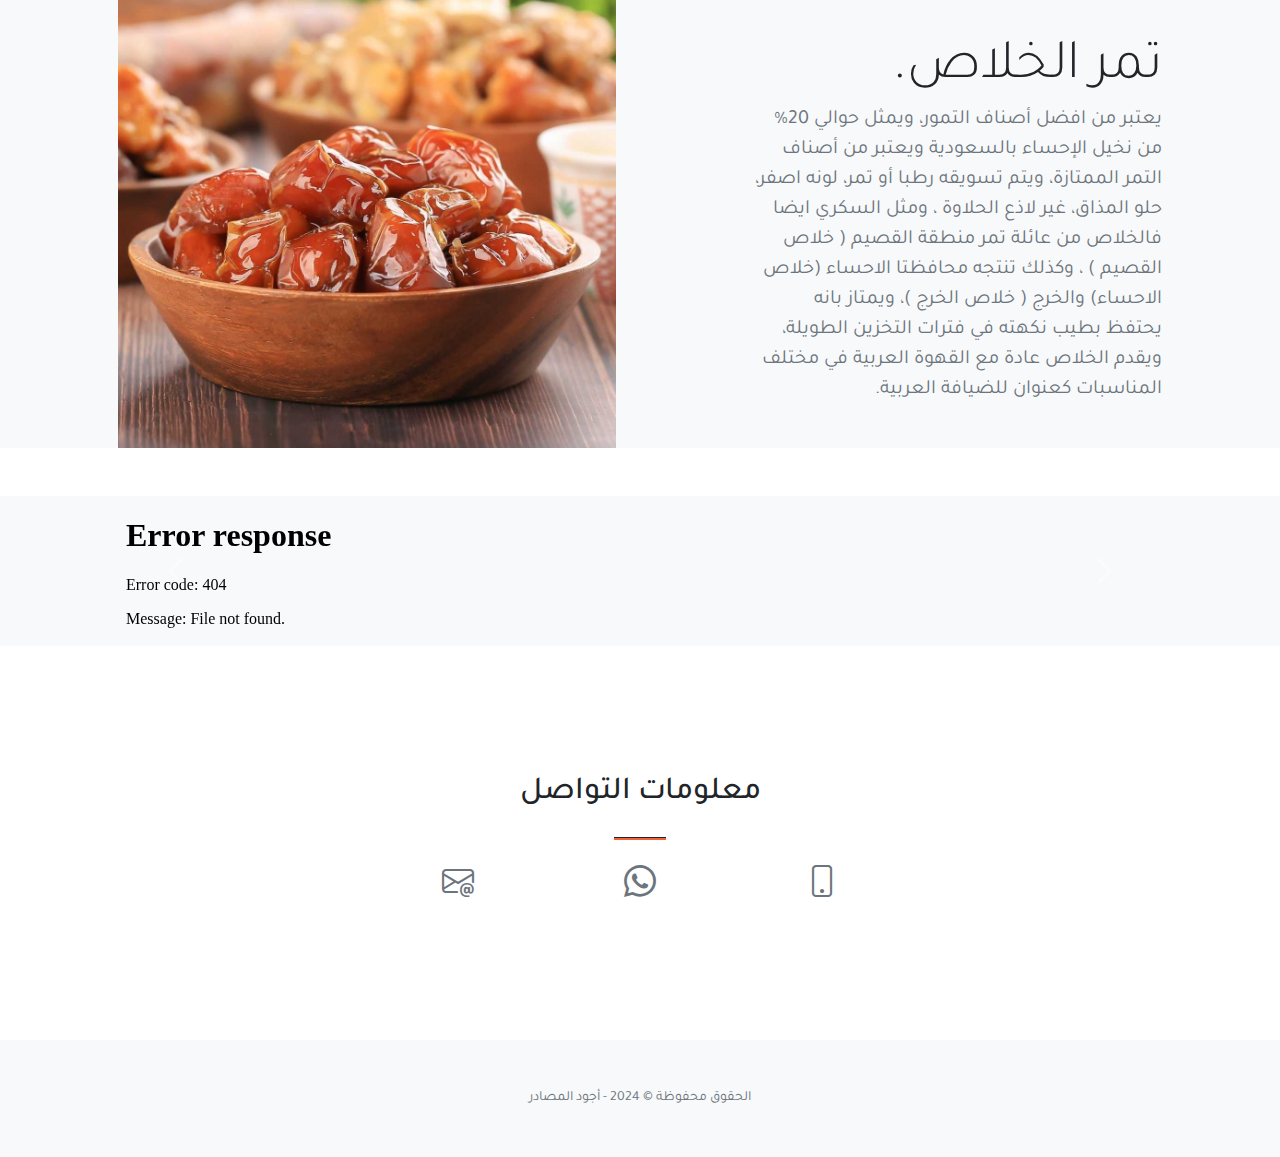
==== commit dc9209f0: "Update index.html" ====
--- a/index.html
+++ b/index.html
@@ -139,32 +139,26 @@
     <!-- Basic features section-->
     <section class="bg-light mt-5">
         <div class="container px-5">
-            <div class="row gx-5 align-items-center justify-content-start justify-content-lg-between">
-                <div class="col-12 col-lg-5">
-                    <h2 class="display-4 lh-1 mt-5 text-end">متخصصون في إنتاج التمور ومشتقاته.
-                    </h2>
-                    <p class="lead fw-normal text-muted mb-5 mb-lg-0 text-end">يعد تمر الخلاص من أفخر وأجود التمور في
-                        المملكة العربية السعودية، ومن أكثرها مبيعاً. نقدمه هنا بلونه الداكن وطعمه الاستثنائي. يتميز
-                        بتركيبته اللينة التي تجعله نوعاً من الحلوى. تحتوي العبوة على كيلو جرام من تمر خلاص الخرج. يناسب
-                        هذا المنتج لمن يرغب في تقديم تمر بسعر مناسب هدية من أراضي المملكة العربية السعودية، أو لمن يريد
-                        تقديمه لضيوفه في منزله.</p>
-                </div>
-                <div class="col-sm-8 col-md-6">
-                    <div class="px-5 px-sm-0"><img class="img-fluid" src="assets/img/date17.jpeg" alt="..." /></div>
-                </div>
-            </div>
             <div class="row gx-5 align-items-center justify-content-start justify-content-lg-between mt-5">
                 <div class="col-sm-8 col-md-6">
                     <div class="px-5 px-sm-0"><img class="img-fluid" src="assets/img/date18.jpeg" alt="..." /></div>
                 </div>
                 <div class="col-12 col-lg-5">
-                    <h2 class="display-4 lh-1 mt-5 text-end">متخصصون في إنتاج التمور ومشتقاته.
+                    <h2 class="display-4 lh-1 mt-5 text-end">التمر السكري.
                     </h2>
-                    <p class="lead fw-normal text-muted mb-5 mb-lg-0 text-end">يعد تمر الخلاص من أفخر وأجود التمور في
-                        المملكة العربية السعودية، ومن أكثرها مبيعاً. نقدمه هنا بلونه الداكن وطعمه الاستثنائي. يتميز
-                        بتركيبته اللينة التي تجعله نوعاً من الحلوى. تحتوي العبوة على كيلو جرام من تمر خلاص الخرج. يناسب
-                        هذا المنتج لمن يرغب في تقديم تمر بسعر مناسب هدية من أراضي المملكة العربية السعودية، أو لمن يريد
-                        تقديمه لضيوفه في منزله.</p>
+                    <p class="lead fw-normal text-muted mb-5 mb-lg-0 text-end">يُعد تمر السكري من اجود انواع التمور وألذها وأطيبها ويتميز بمذاقه الحلو ولونه الذهبي المائل للبني، وهو من اشهر تمور القصيم وسط المملكة والتي تشتهر به.
+                        وينقسم التمر السكري من حيث درجة جودته للعديد من المسميات كـ تمر مفتل ملكي ، تمر مفتل فاخر ، تمر مفتل درجة اولى وتمر مفتل درجة ثانية كما تتعدد اصناف التمور المنتجة من السكري المفتل بعد تصنيعه</p>
+                </div>
+            </div>
+            <div class="row gx-5 align-items-center justify-content-start justify-content-lg-between">
+                <div class="col-12 col-lg-5">
+                    <h2 class="display-4 lh-1 mt-5 text-end">تمر الخلاص.
+                    </h2>
+                    <p class="lead fw-normal text-muted mb-5 mb-lg-0 text-end">يعتبر من افضل أصناف التمور، ويمثل حوالي 20% من نخيل الإحساء بالسعودية ويعتبر من أصناف التمر الممتازة، ويتم تسويقه رطبا أو تمر،
+                        لونه اصفر، حلو المذاق، غير لاذع الحلاوة ، ومثل السكري ايضا فالخلاص من عائلة تمر منطقة القصيم ( خلاص القصيم ) ، وكذلك تنتجه محافظتا الاحساء (خلاص الاحساء) والخرج ( خلاص الخرج )، ويمتاز بانه يحتفظ بطيب نكهته في فترات التخزين الطويلة، ويقدم الخلاص عادة مع القهوة العربية في مختلف المناسبات كعنوان للضيافة العربية.</p>
+                </div>
+                <div class="col-sm-8 col-md-6">
+                    <div class="px-5 px-sm-0"><img class="img-fluid" src="assets/img/date20.jpeg" alt="..." /></div>
                 </div>
             </div>
         </div>
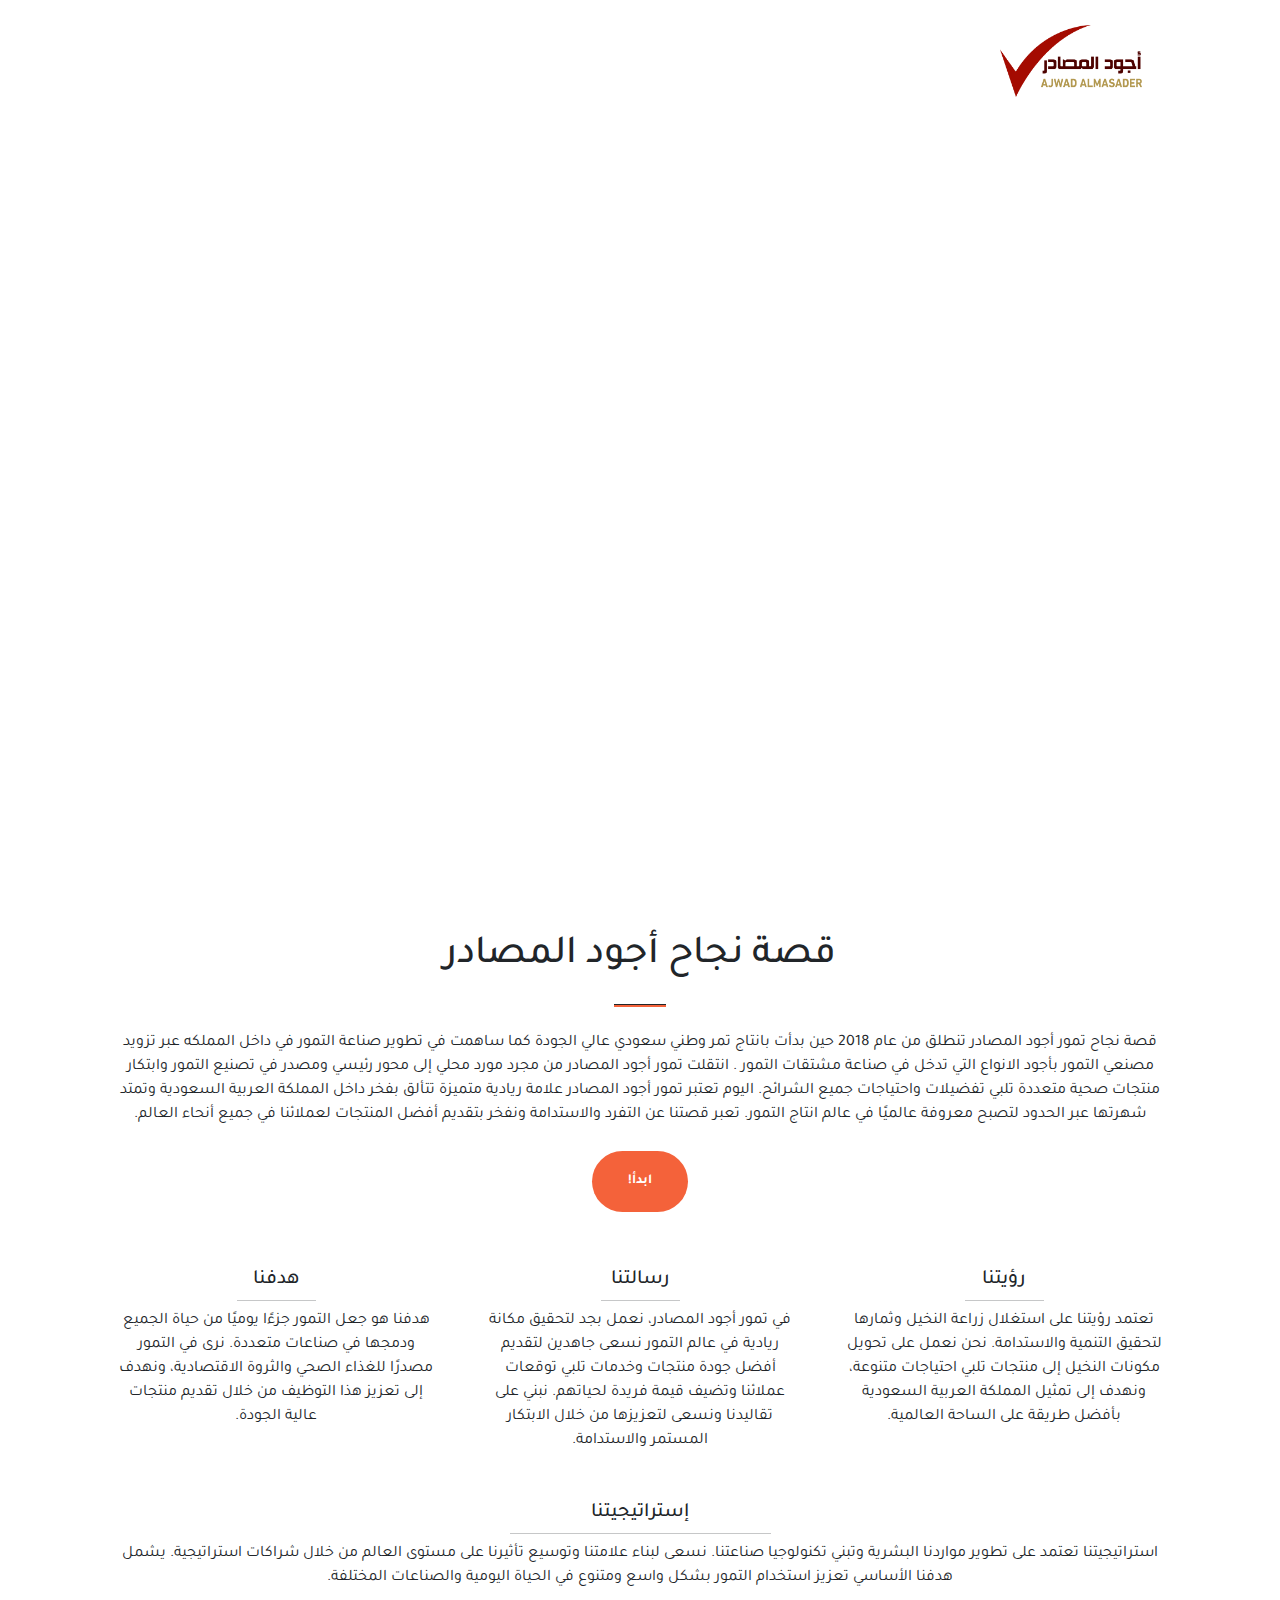
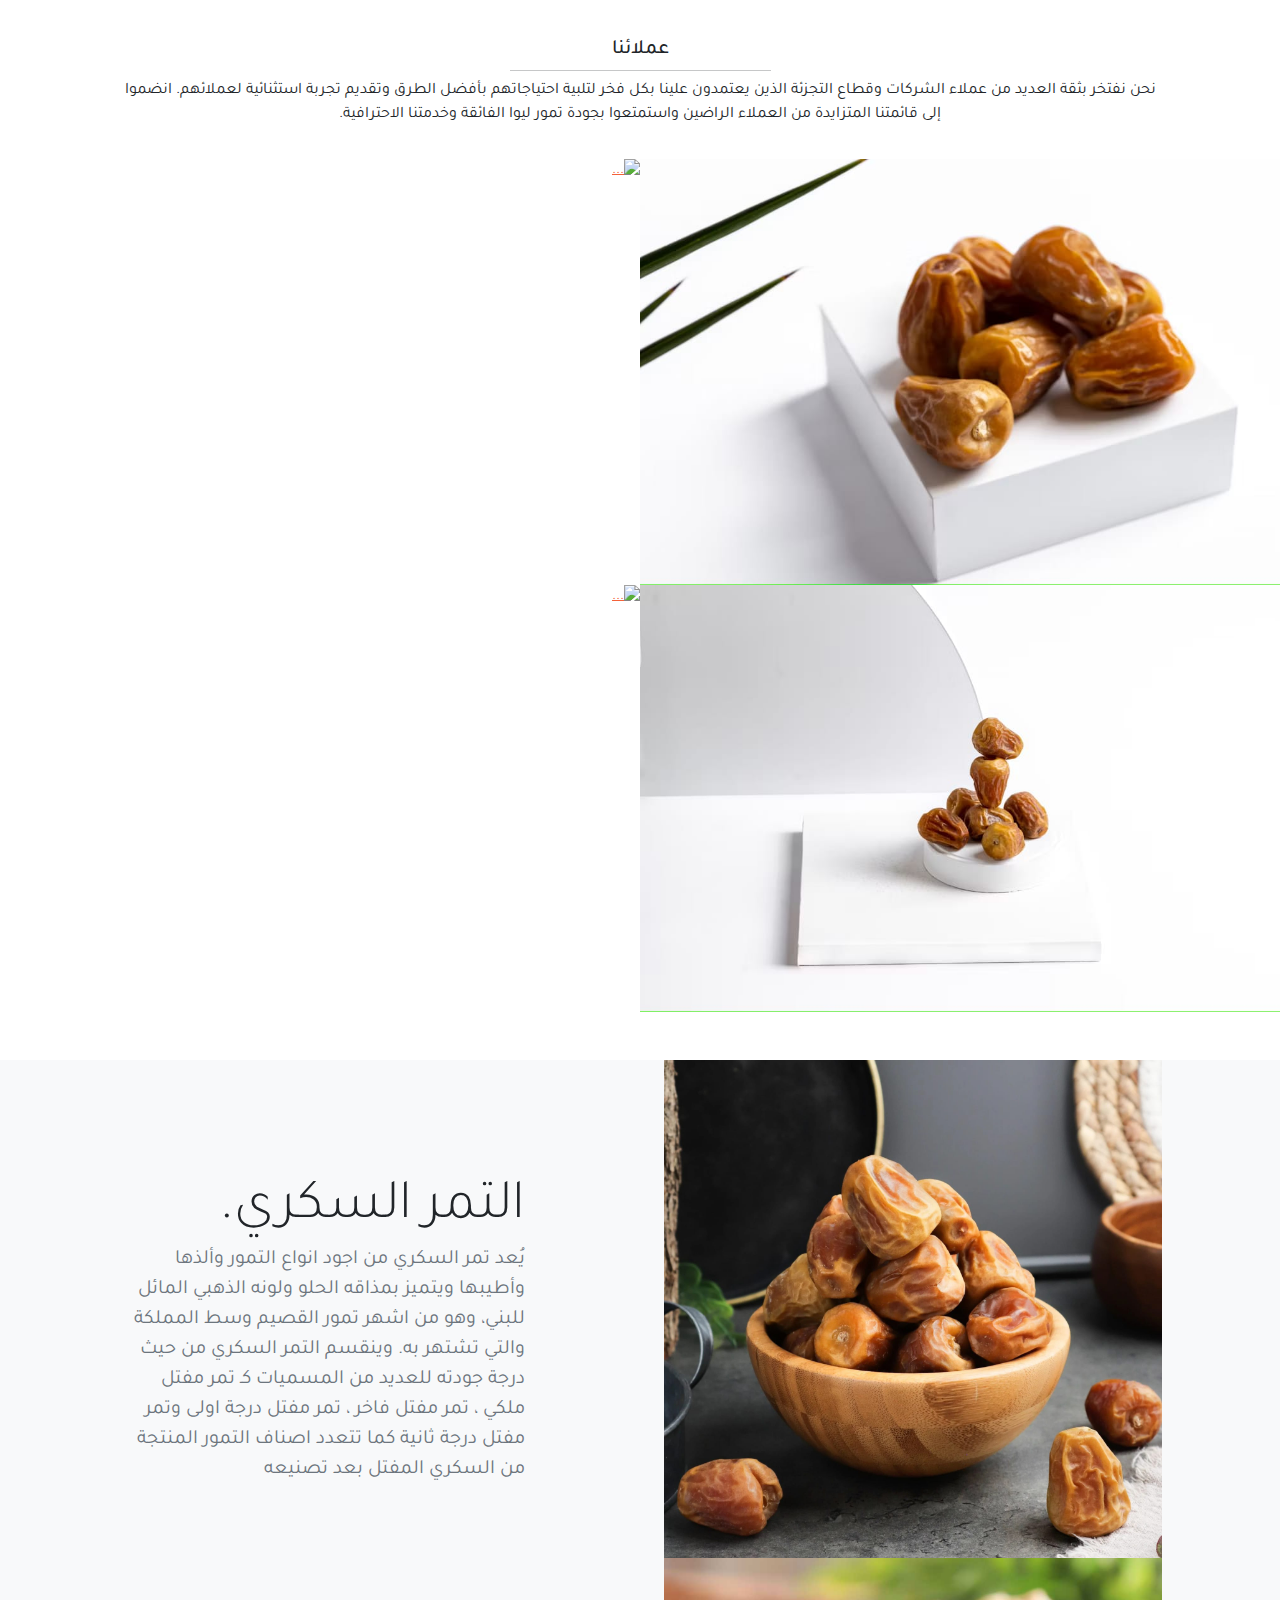
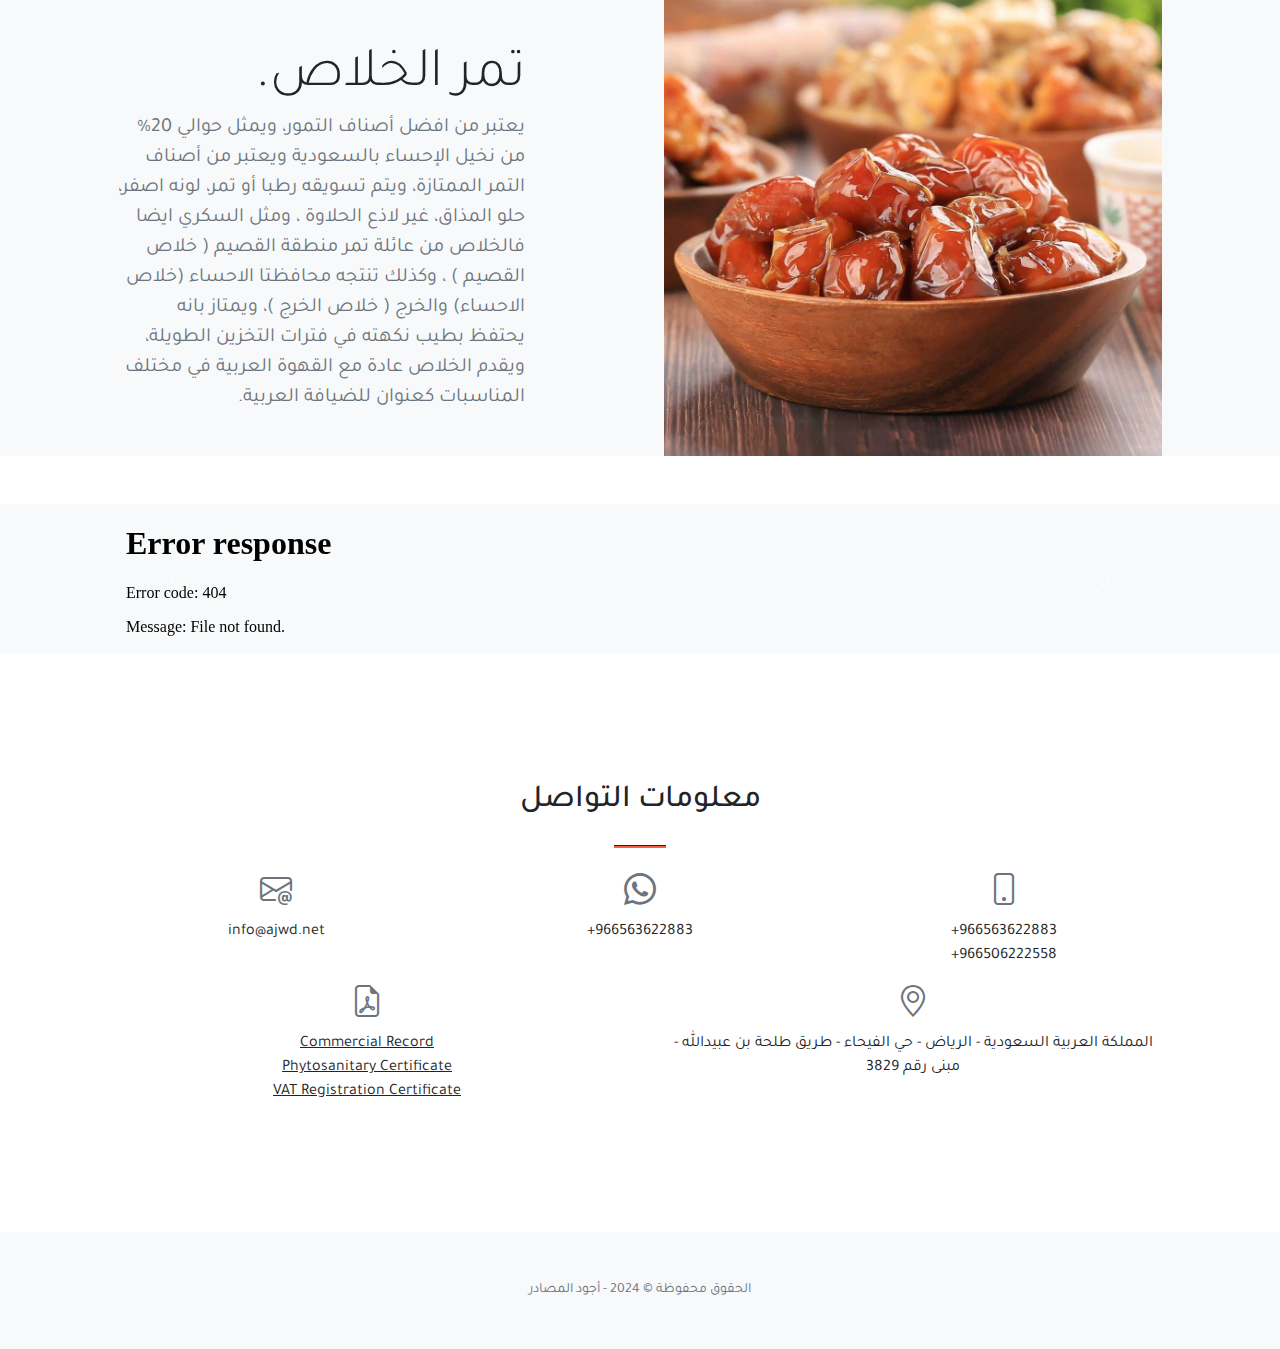
==== commit d31e392d: "Update index.html" ====
--- a/index.html
+++ b/index.html
@@ -53,53 +53,67 @@
         </div>
     </header>
     <!-- About-->
-<!-- About Start -->
-<section class="page-section" id="about">
-<div class="container px-4 px-lg-5">
-        <div class="row gx-4 gx-lg-5 justify-content-center">
-            <div class="col-lg-12 wow fadeIn text-center" data-wow-delay="0.5s">
-                <h1 class="text-dark mt-0 text-center">قصة نجاح أجود المصادر</h1>
-                <hr class="divider divider-dark" />
-                <p class="text-dark-75 mb-4">قصة نجاح تمور أجود المصادر تنطلق من عام 2018 حين بدأت بانتاج تمر وطني سعودي عالي الجودة كما ساهمت في تطوير صناعة التمور في داخل المملكه عبر تزويد مصنعي التمور بأجود الانواع التي تدخل في صناعة مشتقات التمور .
-                    انتقلت تمور أجود المصادر  من مجرد مورد محلي إلى محور رئيسي ومصدر في تصنيع التمور وابتكار منتجات صحية متعددة تلبي تفضيلات واحتياجات جميع الشرائح. 
-                    اليوم تعتبر تمور أجود المصادر علامة ريادية متميزة تتألق بفخر داخل المملكة العربية السعودية وتمتد شهرتها عبر الحدود لتصبح معروفة عالميًا في عالم انتاج التمور.
-                    تعبر قصتنا عن التفرد والاستدامة ونفخر بتقديم أفضل المنتجات لعملائنا في جميع أنحاء العالم.</p>
-                <a class="btn btn-xl text-white" style="background-color: #f4623a;" href="#portfolio">ابدأ!</a>
-            </div>
-        </div>
-        <div class="row gx-4 gx-lg-5 justify-content-center mt-5">
-            <div class="col-lg-4 text-center wow fadeIn" data-wow-delay="0.1s">
-                <h5 class="text-dark">رؤيتنا</h5>
-                <hr class="w-25 bg-light my-2 mx-auto">
-                <span>تعتمد رؤيتنا على استغلال زراعة النخيل وثمارها لتحقيق التنمية والاستدامة. نحن نعمل على تحويل مكونات النخيل إلى منتجات تلبي احتياجات متنوعة، ونهدف إلى تمثيل المملكة العربية السعودية بأفضل طريقة على الساحة العالمية.</span>
-            </div>
-            <div class="col-lg-4 text-center wow fadeIn" data-wow-delay="0.3s">
-                <h5 class="text-dark">رسالتنا</h5>
-                <hr class="w-25 bg-light my-2 mx-auto">
-                <span>في تمور أجود المصادر، نعمل بجد لتحقيق مكانة ريادية في عالم التمور نسعى جاهدين لتقديم أفضل جودة منتجات وخدمات تلبي توقعات عملائنا وتضيف قيمة فريدة لحياتهم. نبني على تقاليدنا ونسعى لتعزيزها من خلال الابتكار المستمر والاستدامة.</span>
-            </div>
-            <div class="col-lg-4 text-center wow fadeIn" data-wow-delay="0.5s">
-                <h5 class="text-dark">هدفنا</h5>
-                <hr class="w-25 bg-light my-2 mx-auto">
-                <span>هدفنا هو جعل التمور جزءًا يوميًا من حياة الجميع ودمجها في صناعات متعددة. نرى في التمور مصدرًا للغذاء الصحي والثروة الاقتصادية، ونهدف إلى تعزيز هذا التوظيف من خلال تقديم منتجات عالية الجودة.</span>
-            </div>
-        </div>  
-        <div class="row gx-4 gx-lg-5 justify-content-center mt-5">
-            <div class="col-lg-12 text-center wow fadeIn" data-wow-delay="0.1s">
-                <h5 class="text-dark">إستراتيجيتنا</h5>
-                <hr class="w-25 bg-light my-2 mx-auto">
-                <span>استراتيجيتنا تعتمد على تطوير مواردنا البشرية وتبني تكنولوجيا صناعتنا. نسعى لبناء علامتنا وتوسيع تأثيرنا على مستوى العالم من خلال شراكات استراتيجية. يشمل هدفنا الأساسي تعزيز استخدام التمور بشكل واسع ومتنوع في الحياة اليومية والصناعات المختلفة.</span>
-            </div>
-        </div>  
-        <div class="row gx-4 gx-lg-5 justify-content-center mt-5">
-            <div class="col-lg-12 text-center wow fadeIn" data-wow-delay="0.1s">
-                <h5 class="text-dark">عملائنا</h5>
-                <hr class="w-25 bg-light my-2 mx-auto">
-                <span>نحن نفتخر بثقة العديد من عملاء الشركات وقطاع التجزئة الذين يعتمدون علينا بكل فخر لتلبية احتياجاتهم بأفضل الطرق وتقديم تجربة استثنائية لعملائهم. انضموا إلى قائمتنا المتزايدة من العملاء الراضين واستمتعوا بجودة تمور ليوا الفائقة وخدمتنا الاحترافية.</span>
-            </div>
-        </div>  
-</div>
-</section>
+    <!-- About Start -->
+    <section class="page-section" id="about">
+        <div class="container px-4 px-lg-5">
+            <div class="row gx-4 gx-lg-5 justify-content-center">
+                <div class="col-lg-12 wow fadeIn text-center" data-wow-delay="0.5s">
+                    <h1 class="text-dark mt-0 text-center">قصة نجاح أجود المصادر</h1>
+                    <hr class="divider divider-dark" />
+                    <p class="text-dark-75 mb-4">قصة نجاح تمور أجود المصادر تنطلق من عام 2018 حين بدأت بانتاج تمر وطني
+                        سعودي عالي الجودة كما ساهمت في تطوير صناعة التمور في داخل المملكه عبر تزويد مصنعي التمور بأجود
+                        الانواع التي تدخل في صناعة مشتقات التمور .
+                        انتقلت تمور أجود المصادر من مجرد مورد محلي إلى محور رئيسي ومصدر في تصنيع التمور وابتكار منتجات
+                        صحية متعددة تلبي تفضيلات واحتياجات جميع الشرائح.
+                        اليوم تعتبر تمور أجود المصادر علامة ريادية متميزة تتألق بفخر داخل المملكة العربية السعودية وتمتد
+                        شهرتها عبر الحدود لتصبح معروفة عالميًا في عالم انتاج التمور.
+                        تعبر قصتنا عن التفرد والاستدامة ونفخر بتقديم أفضل المنتجات لعملائنا في جميع أنحاء العالم.</p>
+                    <a class="btn btn-xl text-white" style="background-color: #f4623a;" href="#portfolio">ابدأ!</a>
+                </div>
+            </div>
+            <div class="row gx-4 gx-lg-5 justify-content-center mt-5">
+                <div class="col-lg-4 text-center wow fadeIn mt-2" data-wow-delay="0.1s">
+                    <h5 class="text-dark">رؤيتنا</h5>
+                    <hr class="w-25 bg-light my-2 mx-auto">
+                    <span>تعتمد رؤيتنا على استغلال زراعة النخيل وثمارها لتحقيق التنمية والاستدامة. نحن نعمل على تحويل
+                        مكونات النخيل إلى منتجات تلبي احتياجات متنوعة، ونهدف إلى تمثيل المملكة العربية السعودية بأفضل
+                        طريقة على الساحة العالمية.</span>
+                </div>
+                <div class="col-lg-4 text-center wow fadeIn mt-2" data-wow-delay="0.3s">
+                    <h5 class="text-dark">رسالتنا</h5>
+                    <hr class="w-25 bg-light my-2 mx-auto">
+                    <span>في تمور أجود المصادر، نعمل بجد لتحقيق مكانة ريادية في عالم التمور نسعى جاهدين لتقديم أفضل جودة
+                        منتجات وخدمات تلبي توقعات عملائنا وتضيف قيمة فريدة لحياتهم. نبني على تقاليدنا ونسعى لتعزيزها من
+                        خلال الابتكار المستمر والاستدامة.</span>
+                </div>
+                <div class="col-lg-4 text-center wow fadeIn mt-2" data-wow-delay="0.5s">
+                    <h5 class="text-dark">هدفنا</h5>
+                    <hr class="w-25 bg-light my-2 mx-auto">
+                    <span>هدفنا هو جعل التمور جزءًا يوميًا من حياة الجميع ودمجها في صناعات متعددة. نرى في التمور مصدرًا
+                        للغذاء الصحي والثروة الاقتصادية، ونهدف إلى تعزيز هذا التوظيف من خلال تقديم منتجات عالية
+                        الجودة.</span>
+                </div>
+            </div>
+            <div class="row gx-4 gx-lg-5 justify-content-center mt-5">
+                <div class="col-lg-12 text-center wow fadeIn" data-wow-delay="0.1s">
+                    <h5 class="text-dark">إستراتيجيتنا</h5>
+                    <hr class="w-25 bg-light my-2 mx-auto">
+                    <span>استراتيجيتنا تعتمد على تطوير مواردنا البشرية وتبني تكنولوجيا صناعتنا. نسعى لبناء علامتنا
+                        وتوسيع تأثيرنا على مستوى العالم من خلال شراكات استراتيجية. يشمل هدفنا الأساسي تعزيز استخدام
+                        التمور بشكل واسع ومتنوع في الحياة اليومية والصناعات المختلفة.</span>
+                </div>
+            </div>
+            <div class="row gx-4 gx-lg-5 justify-content-center mt-5">
+                <div class="col-lg-12 text-center wow fadeIn" data-wow-delay="0.1s">
+                    <h5 class="text-dark">عملائنا</h5>
+                    <hr class="w-25 bg-light my-2 mx-auto">
+                    <span>نحن نفتخر بثقة العديد من عملاء الشركات وقطاع التجزئة الذين يعتمدون علينا بكل فخر لتلبية
+                        احتياجاتهم بأفضل الطرق وتقديم تجربة استثنائية لعملائهم. انضموا إلى قائمتنا المتزايدة من العملاء
+                        الراضين واستمتعوا بجودة تمور ليوا الفائقة وخدمتنا الاحترافية.</span>
+                </div>
+            </div>
+        </div>
+    </section>
     <!-- Portfolio-->
     <div id="portfolio">
         <div class="container-fluid p-0">
@@ -146,19 +160,27 @@
                 <div class="col-12 col-lg-5">
                     <h2 class="display-4 lh-1 mt-5 text-end">التمر السكري.
                     </h2>
-                    <p class="lead fw-normal text-muted mb-5 mb-lg-0 text-end">يُعد تمر السكري من اجود انواع التمور وألذها وأطيبها ويتميز بمذاقه الحلو ولونه الذهبي المائل للبني، وهو من اشهر تمور القصيم وسط المملكة والتي تشتهر به.
-                        وينقسم التمر السكري من حيث درجة جودته للعديد من المسميات كـ تمر مفتل ملكي ، تمر مفتل فاخر ، تمر مفتل درجة اولى وتمر مفتل درجة ثانية كما تتعدد اصناف التمور المنتجة من السكري المفتل بعد تصنيعه</p>
+                    <p class="lead fw-normal text-muted mb-5 mb-lg-0 text-end">يُعد تمر السكري من اجود انواع التمور
+                        وألذها وأطيبها ويتميز بمذاقه الحلو ولونه الذهبي المائل للبني، وهو من اشهر تمور القصيم وسط
+                        المملكة والتي تشتهر به.
+                        وينقسم التمر السكري من حيث درجة جودته للعديد من المسميات كـ تمر مفتل ملكي ، تمر مفتل فاخر ، تمر
+                        مفتل درجة اولى وتمر مفتل درجة ثانية كما تتعدد اصناف التمور المنتجة من السكري المفتل بعد تصنيعه
+                    </p>
                 </div>
             </div>
             <div class="row gx-5 align-items-center justify-content-start justify-content-lg-between">
+                <div class="col-sm-8 col-md-6">
+                    <div class="px-5 px-sm-0"><img class="img-fluid" src="assets/img/date20.jpeg" alt="..." /></div>
+                </div>
                 <div class="col-12 col-lg-5">
                     <h2 class="display-4 lh-1 mt-5 text-end">تمر الخلاص.
                     </h2>
-                    <p class="lead fw-normal text-muted mb-5 mb-lg-0 text-end">يعتبر من افضل أصناف التمور، ويمثل حوالي 20% من نخيل الإحساء بالسعودية ويعتبر من أصناف التمر الممتازة، ويتم تسويقه رطبا أو تمر،
-                        لونه اصفر، حلو المذاق، غير لاذع الحلاوة ، ومثل السكري ايضا فالخلاص من عائلة تمر منطقة القصيم ( خلاص القصيم ) ، وكذلك تنتجه محافظتا الاحساء (خلاص الاحساء) والخرج ( خلاص الخرج )، ويمتاز بانه يحتفظ بطيب نكهته في فترات التخزين الطويلة، ويقدم الخلاص عادة مع القهوة العربية في مختلف المناسبات كعنوان للضيافة العربية.</p>
-                </div>
-                <div class="col-sm-8 col-md-6">
-                    <div class="px-5 px-sm-0"><img class="img-fluid" src="assets/img/date20.jpeg" alt="..." /></div>
+                    <p class="lead fw-normal text-muted mb-5 mb-lg-0 text-end">يعتبر من افضل أصناف التمور، ويمثل حوالي
+                        20% من نخيل الإحساء بالسعودية ويعتبر من أصناف التمر الممتازة، ويتم تسويقه رطبا أو تمر،
+                        لونه اصفر، حلو المذاق، غير لاذع الحلاوة ، ومثل السكري ايضا فالخلاص من عائلة تمر منطقة القصيم (
+                        خلاص القصيم ) ، وكذلك تنتجه محافظتا الاحساء (خلاص الاحساء) والخرج ( خلاص الخرج )، ويمتاز بانه
+                        يحتفظ بطيب نكهته في فترات التخزين الطويلة، ويقدم الخلاص عادة مع القهوة العربية في مختلف
+                        المناسبات كعنوان للضيافة العربية.</p>
                 </div>
             </div>
         </div>
@@ -183,29 +205,25 @@
                     <div class="carousel-inner">
                         <div class="carousel-item active">
                             <iframe class="d-block d-md-block w-100" src="assets/video1.mp4" allowfullscreen
-                                 autoplay></iframe>
+                                autoplay></iframe>
                         </div>
                         <div class="carousel-item">
-                            <iframe class="d-block w-100" src="assets/video2.mp4" allowfullscreen
-                                autoplay></iframe>
+                            <iframe class="d-block w-100" src="assets/video2.mp4" allowfullscreen autoplay></iframe>
                             <div class="carousel-caption d-none d-md-block">
                             </div>
                         </div>
                         <div class="carousel-item">
-                            <iframe class="d-block w-100" src="assets/video3.mp4" allowfullscreen
-                                autoplay></iframe>
+                            <iframe class="d-block w-100" src="assets/video3.mp4" allowfullscreen autoplay></iframe>
                             <div class="carousel-caption d-none d-md-block">
                             </div>
                         </div>
                         <div class="carousel-item">
-                            <iframe class="d-block w-100" src="assets/video4.mp4" allowfullscreen
-                                autoplay></iframe>
+                            <iframe class="d-block w-100" src="assets/video4.mp4" allowfullscreen autoplay></iframe>
                             <div class="carousel-caption d-none d-md-block">
                             </div>
                         </div>
                         <div class="carousel-item">
-                            <iframe class="d-block w-100" src="assets/video5.mp4" allowfullscreen
-                                autoplay></iframe>
+                            <iframe class="d-block w-100" src="assets/video5.mp4" allowfullscreen autoplay></iframe>
                             <div class="carousel-caption d-none d-md-block">
                             </div>
                         </div>
@@ -235,34 +253,66 @@
                 </div>
             </div>
             <div class="row gx-4 gx-lg-5 justify-content-center">
-                <div class="col-lg-2 text-center mb-5 mb-lg-0">
-                    <div><a class="nav-link" href="tel:+966538883639">
-                            <i class="bi-phone fs-2 mb-3 text-muted"></i></a></div>
-                </div>
-                <div class="col-lg-2 text-center mb-5 mb-lg-0">
-                    <div><a class="nav-link" href="https://wa.me/+966538883639">
-                            <i class="bi-whatsapp fs-2 mb-3 text-muted"></i></a></div>
-                </div>
-                <div class="col-lg-2 text-center mb-5 mb-lg-0">
-                    <div><a class="nav-link" href="mailto:info@ajwd.net">
-                            <i class="bi-envelope-at fs-2 mb-3 text-muted"></i></a></div>
-                </div>
-                <!-- <div class="col-lg-2 text-center mb-5 mb-lg-0">
-                    <div><a class="nav-link" href="https://www.snapchat.com/add/ajwd_almasader">
-                            <i class="bi-snapchat fs-2 mb-3 text-muted"></i></a></div>
-                </div>
-                <div class="col-lg-2 text-center mb-5 mb-lg-0">
-                    <div><a class="nav-link" href="https://twitter.com/ajwd_almasader">
-                            <i class="bi-twitter fs-2 mb-3 text-muted"></i></a></div>
-                </div>
-                <div class="col-lg-2 text-center mb-5 mb-lg-0">
-                    <div><a class="nav-link" href="https://www.instagram.com/ajwd_almasader/">
-                            <i class="bi-instagram fs-2 mb-3 text-muted"></i></a></div>
-                </div>
-                <div class="col-lg-2 text-center mb-5 mb-lg-0">
-                    <div><a class="nav-link" href="https://www.tiktok.com/@ajwd_almasader">
-                            <i class="bi-tiktok fs-2 mb-3 text-muted"></i></a></div>
-                </div> -->
+                <div class="col-lg-4 text-center mb-5 mb-lg-0">
+                    <div>
+                        <i class="bi-phone fs-2 mb-3 text-muted"></i>
+                        <div>
+                            <a class="nav-link" href="tel:+966563622883">
+                                966563622883+
+                            </a>
+                        </div>
+                        <div>
+                            <a class="nav-link" href="tel:+966506222558">
+                                966506222558+
+                            </a>
+                        </div>
+                    </div>
+                </div>
+                <div class="col-lg-4 text-center mb-5 mb-lg-0">
+                    <div>
+                        <i class="bi-whatsapp fs-2 mb-3 text-muted"></i>
+                        <div>
+                            <a class="nav-link" href="https://wa.me/+966563622883">
+                                966563622883+
+                            </a>
+                        </div>
+                    </div>
+                </div>
+                <div class="col-lg-4 text-center mb-5 mb-lg-0">
+                    <div>
+                        <i class="bi-envelope-at fs-2 mb-3 text-muted"></i>
+                        <div>
+                            <a class="nav-link" href="mailto:info@ajwd.net">
+                                info@ajwd.net
+                            </a>
+                        </div>
+                    </div>
+                </div>
+                <div class="col-lg-6 text-center mb-5 mt-3 mb-lg-0">
+                    <div>
+                        <i class="bi-geo-alt fs-2 mb-3 text-muted"></i>
+                    </div>
+                    <div>
+                        المملكة العربية السعودية - الرياض - حي الفيحاء - طريق طلحة بن عبيدالله - مبنى رقم 3829
+                    </div>
+                </div>
+                <div class="col-lg-6 text-center mb-5 mt-3 mb-lg-0">
+                    <div>
+                        <i class="bi-file-earmark-pdf fs-2 mb-3 text-muted"></i>
+                        <div>
+                            <u><a class="nav-link" href="/assets/Commercial_Record.pdf"
+                                    download="Commercial_Record">Commercial Record</a></u>
+                        </div>
+                        <div>
+                            <u><a class="nav-link" href="/assets/Phytosanitary_certificate.pdf"
+                                    download="Phytosanitary_certificate">Phytosanitary Certificate</a></u>
+                        </div>
+                        <div>
+                            <u><a class="nav-link" href="/assets/VAT_Registration_Certificate.pdf"
+                                    download="VAT_Registration_Certificate">VAT Registration Certificate</a></u>
+                        </div>
+                    </div>
+                </div>
             </div>
         </div>
     </section>
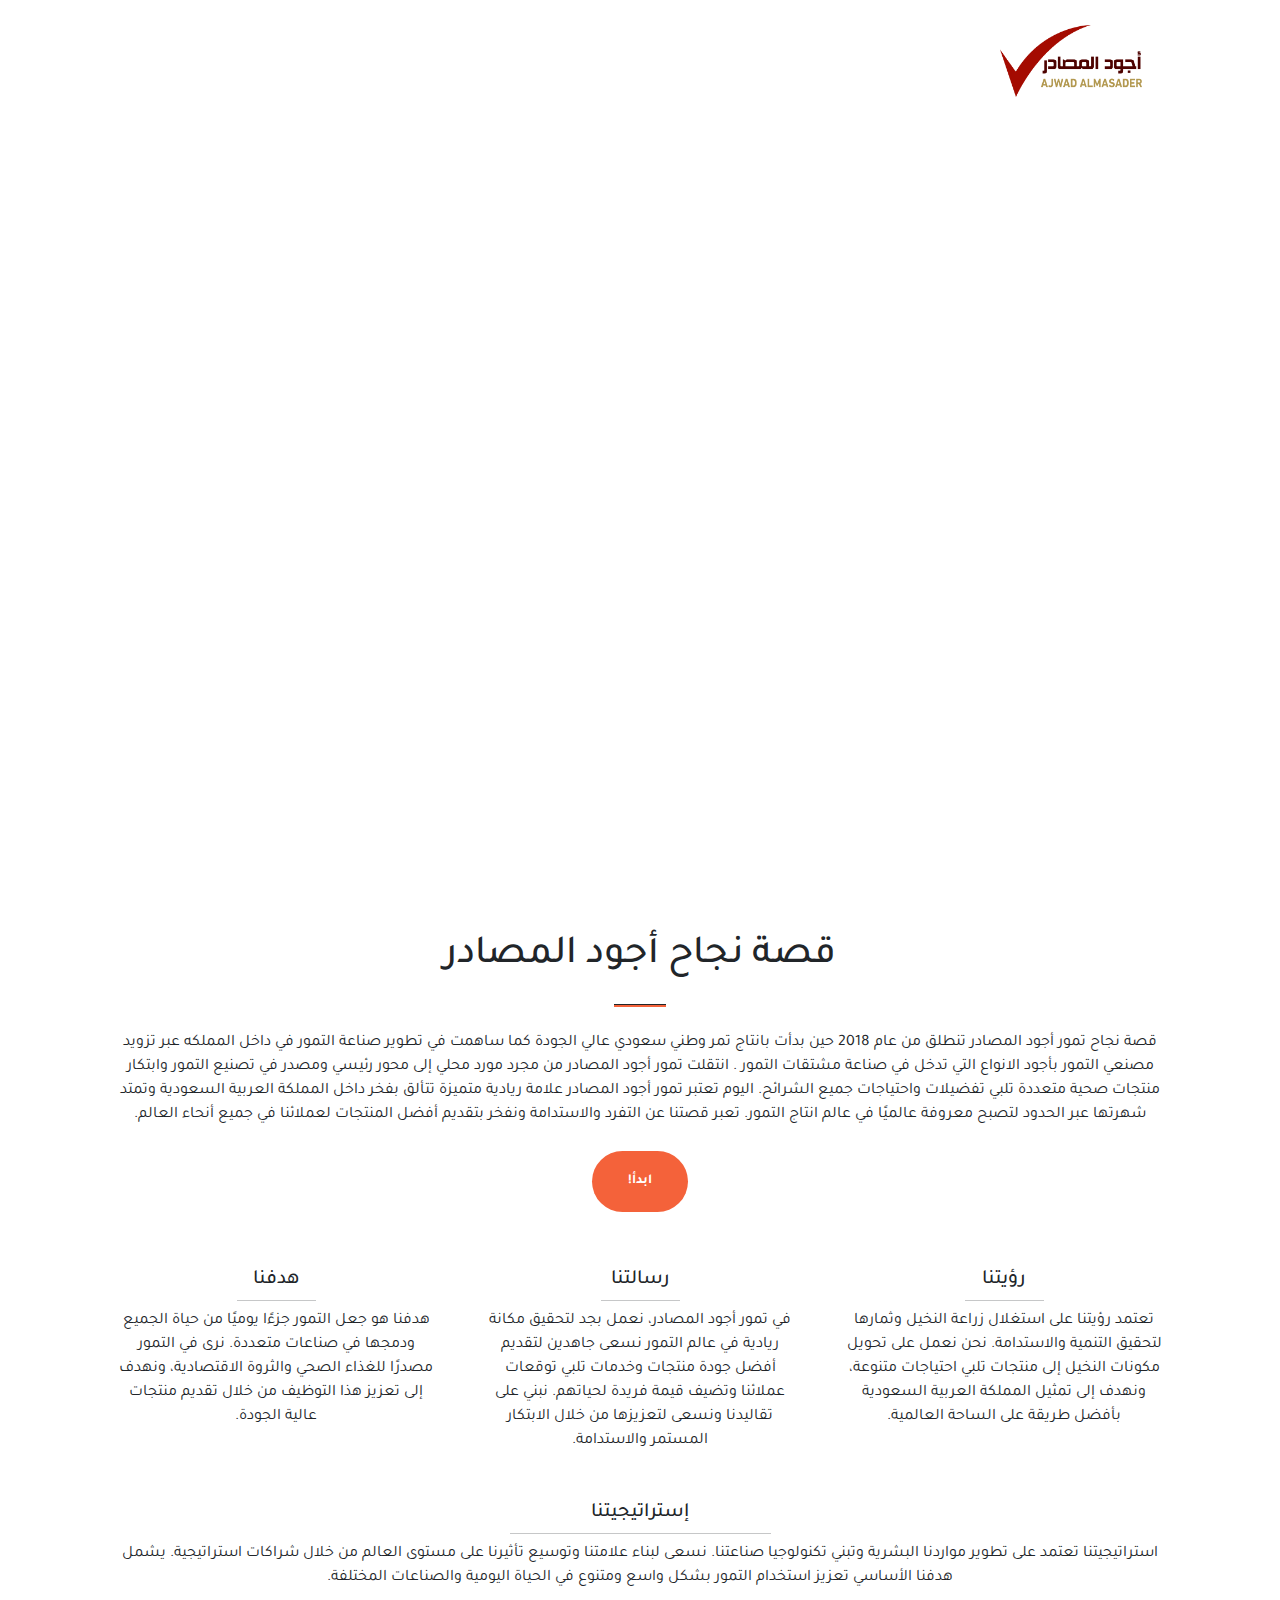
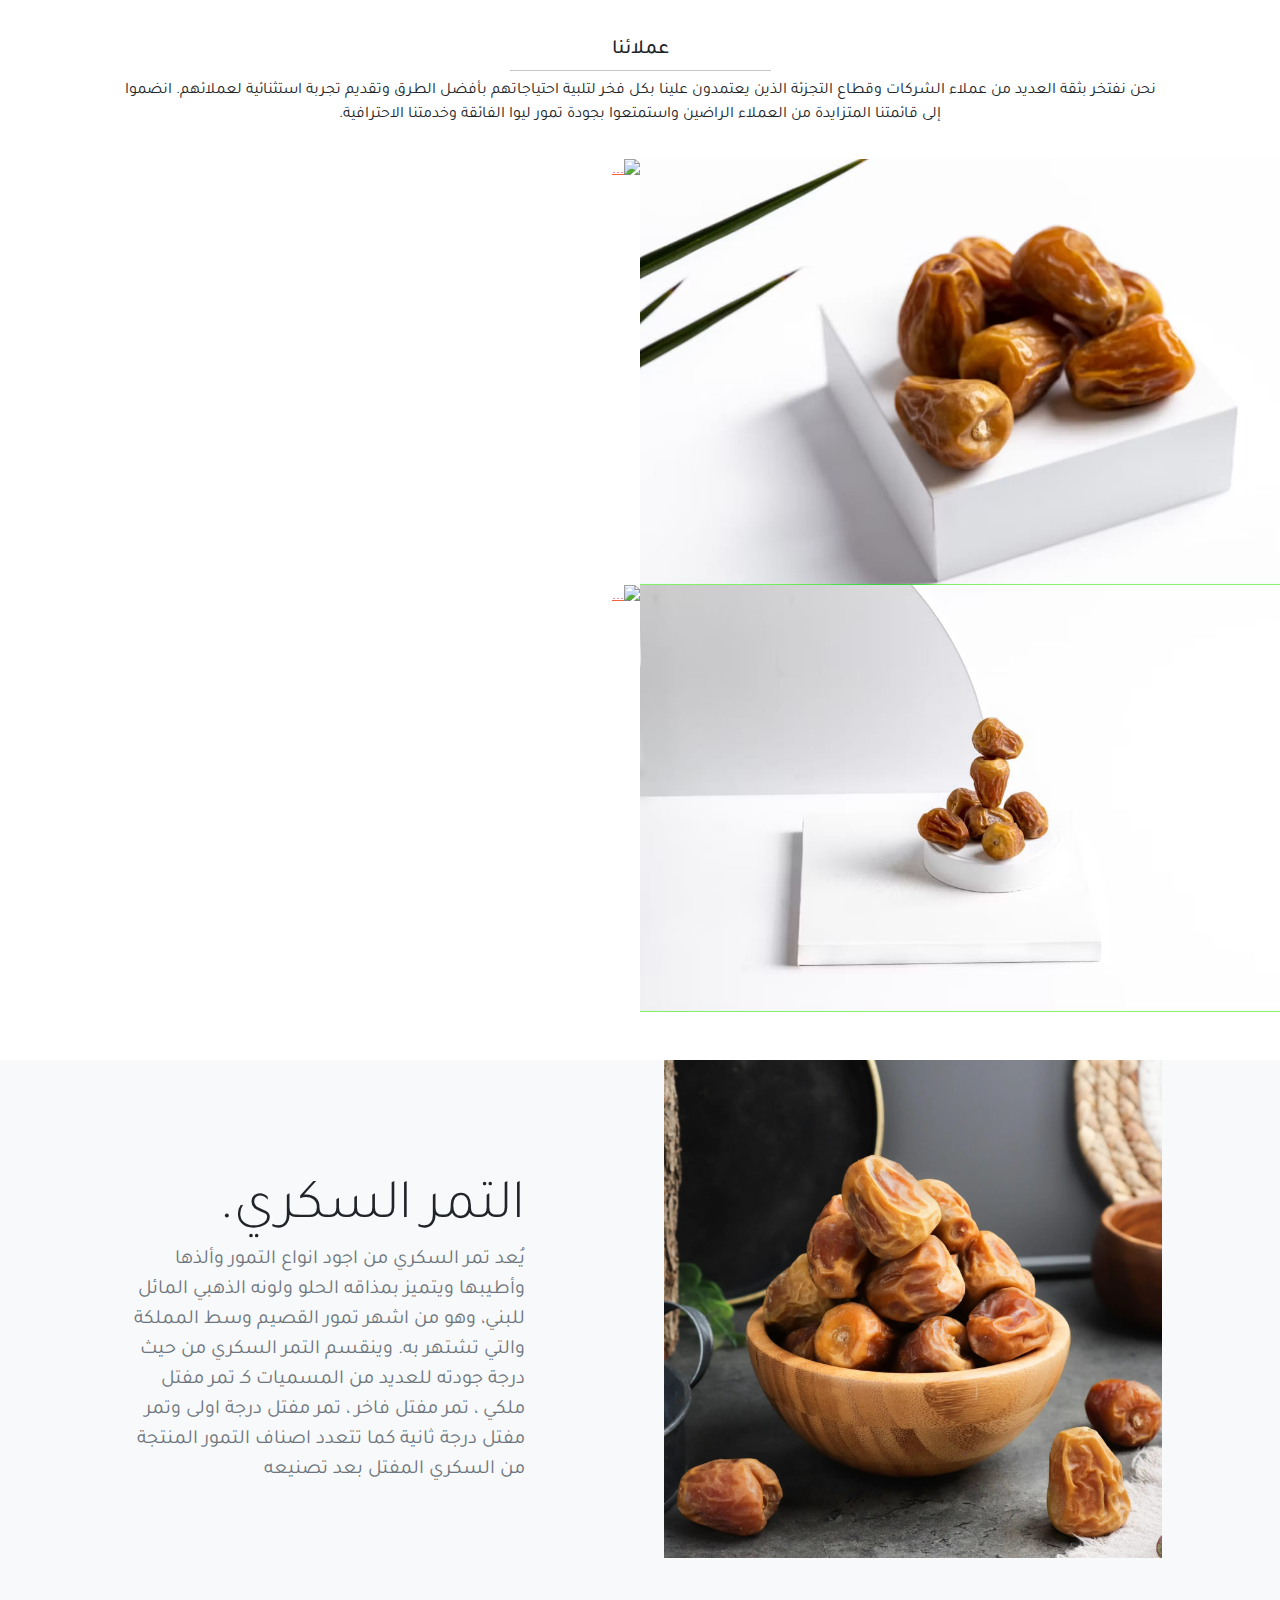
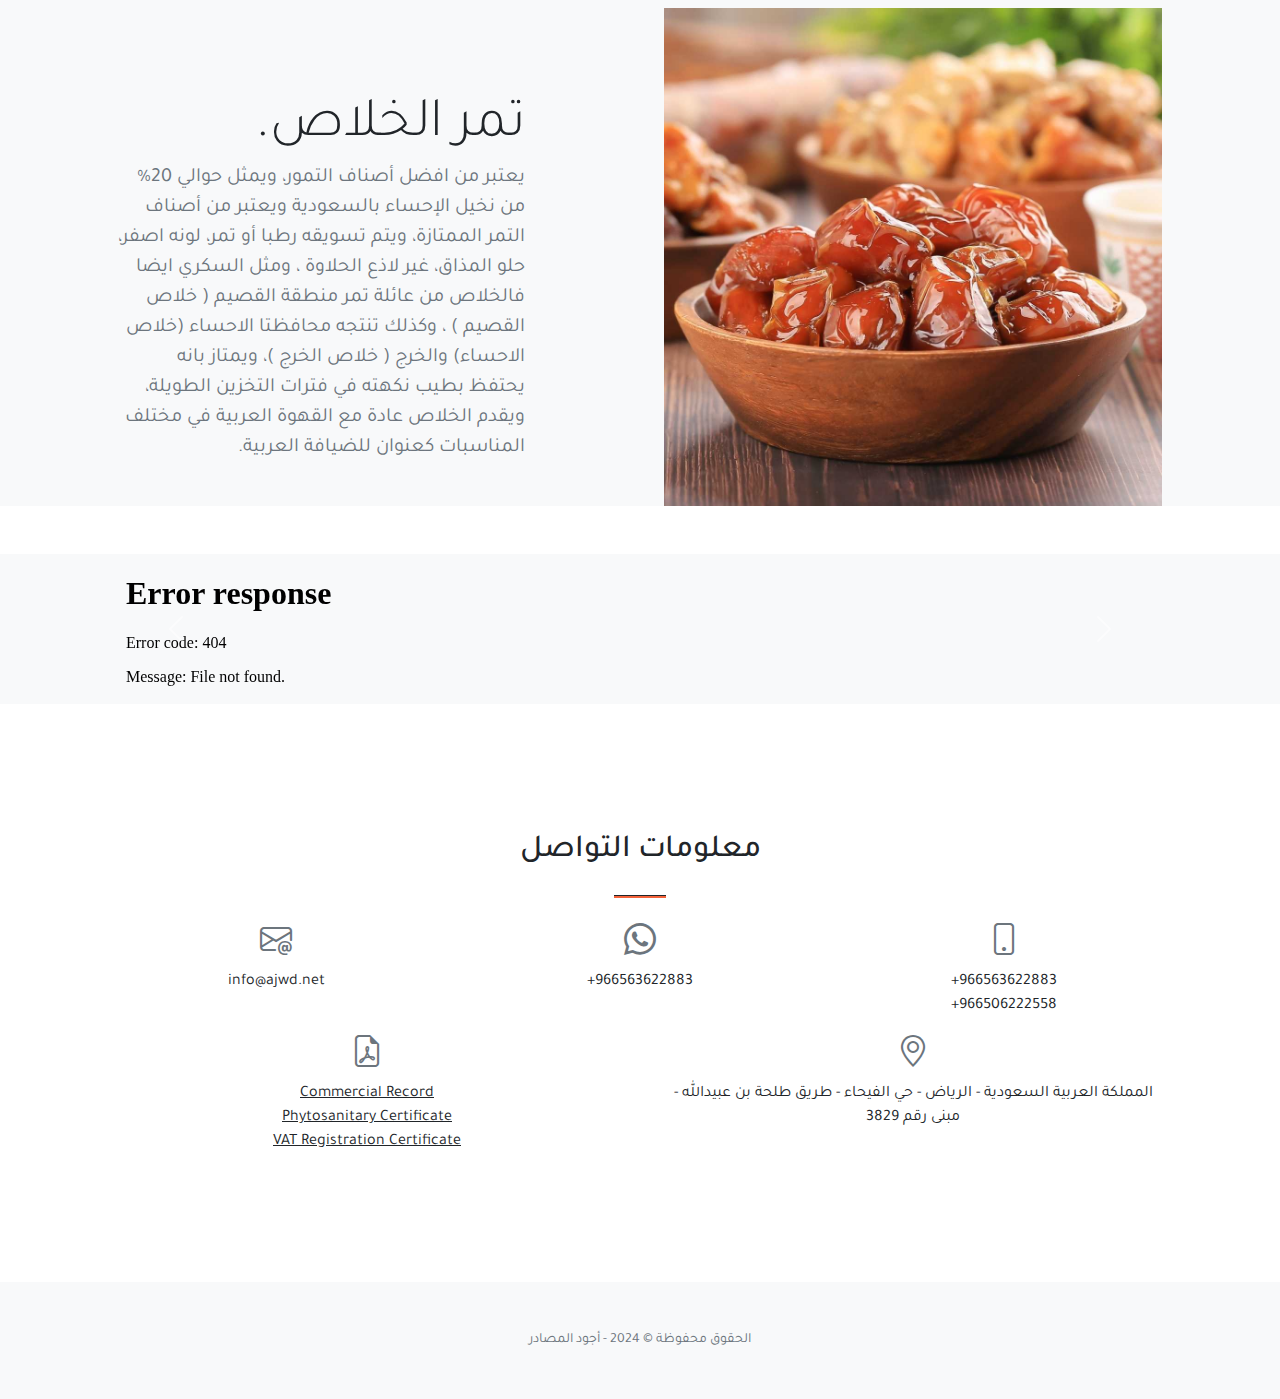
==== commit ac3b5541: "Update index.html" ====
--- a/index.html
+++ b/index.html
@@ -168,7 +168,7 @@
                     </p>
                 </div>
             </div>
-            <div class="row gx-5 align-items-center justify-content-start justify-content-lg-between">
+            <div class="row gx-5 align-items-center justify-content-start justify-content-lg-between" style="padding-top: 50px;">
                 <div class="col-sm-8 col-md-6">
                     <div class="px-5 px-sm-0"><img class="img-fluid" src="assets/img/date20.jpeg" alt="..." /></div>
                 </div>
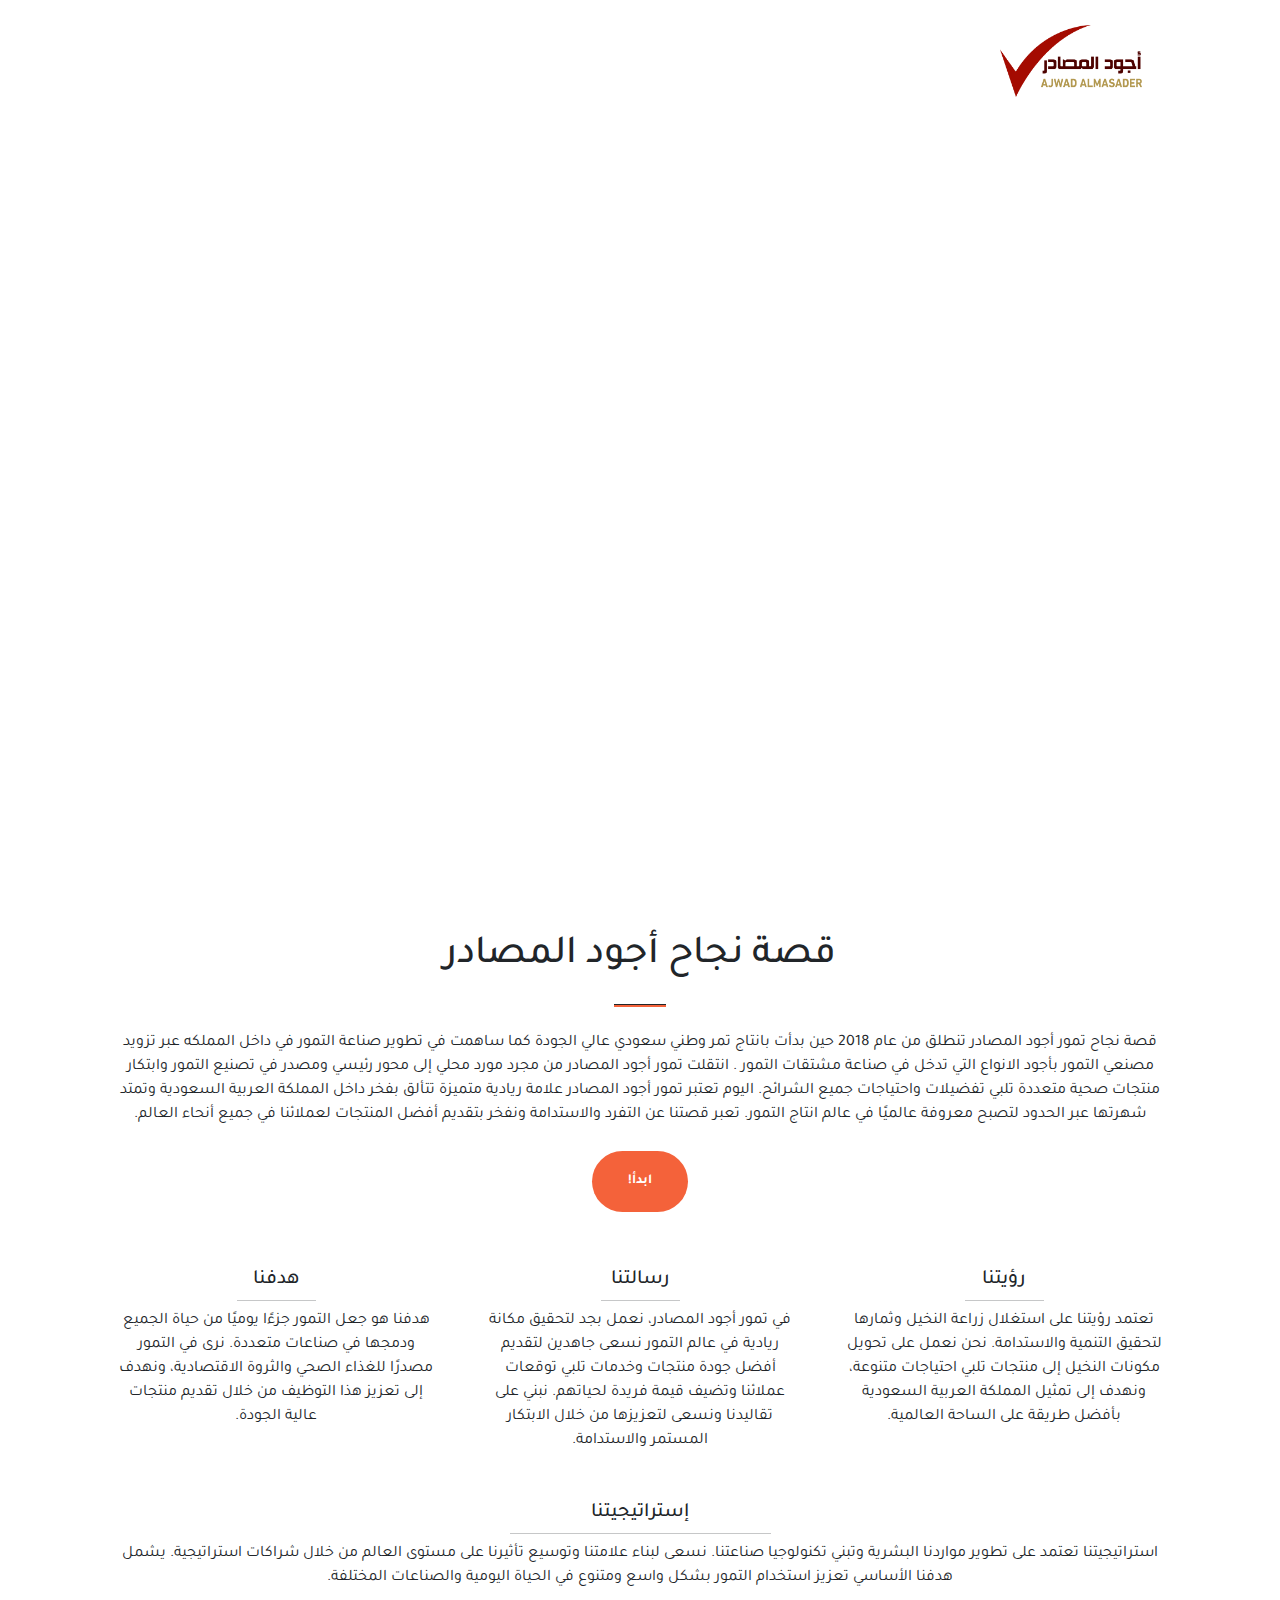
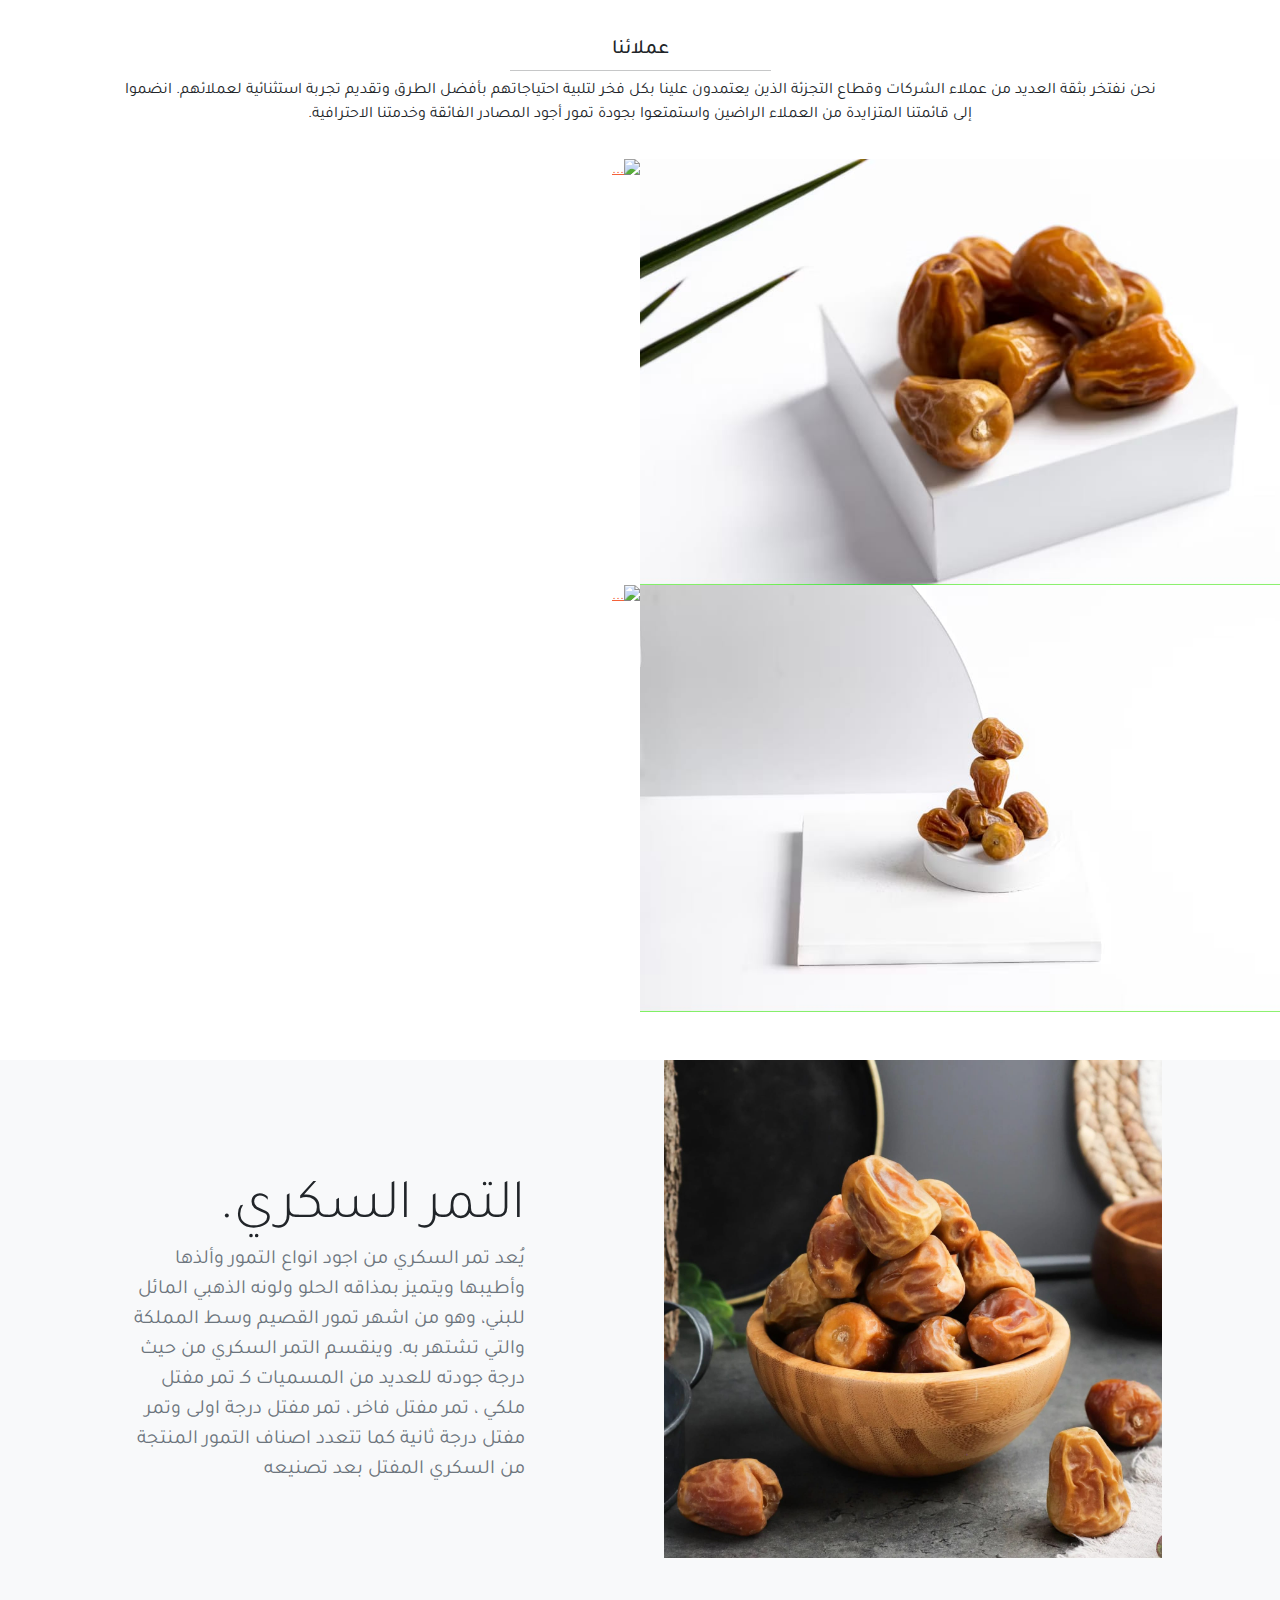
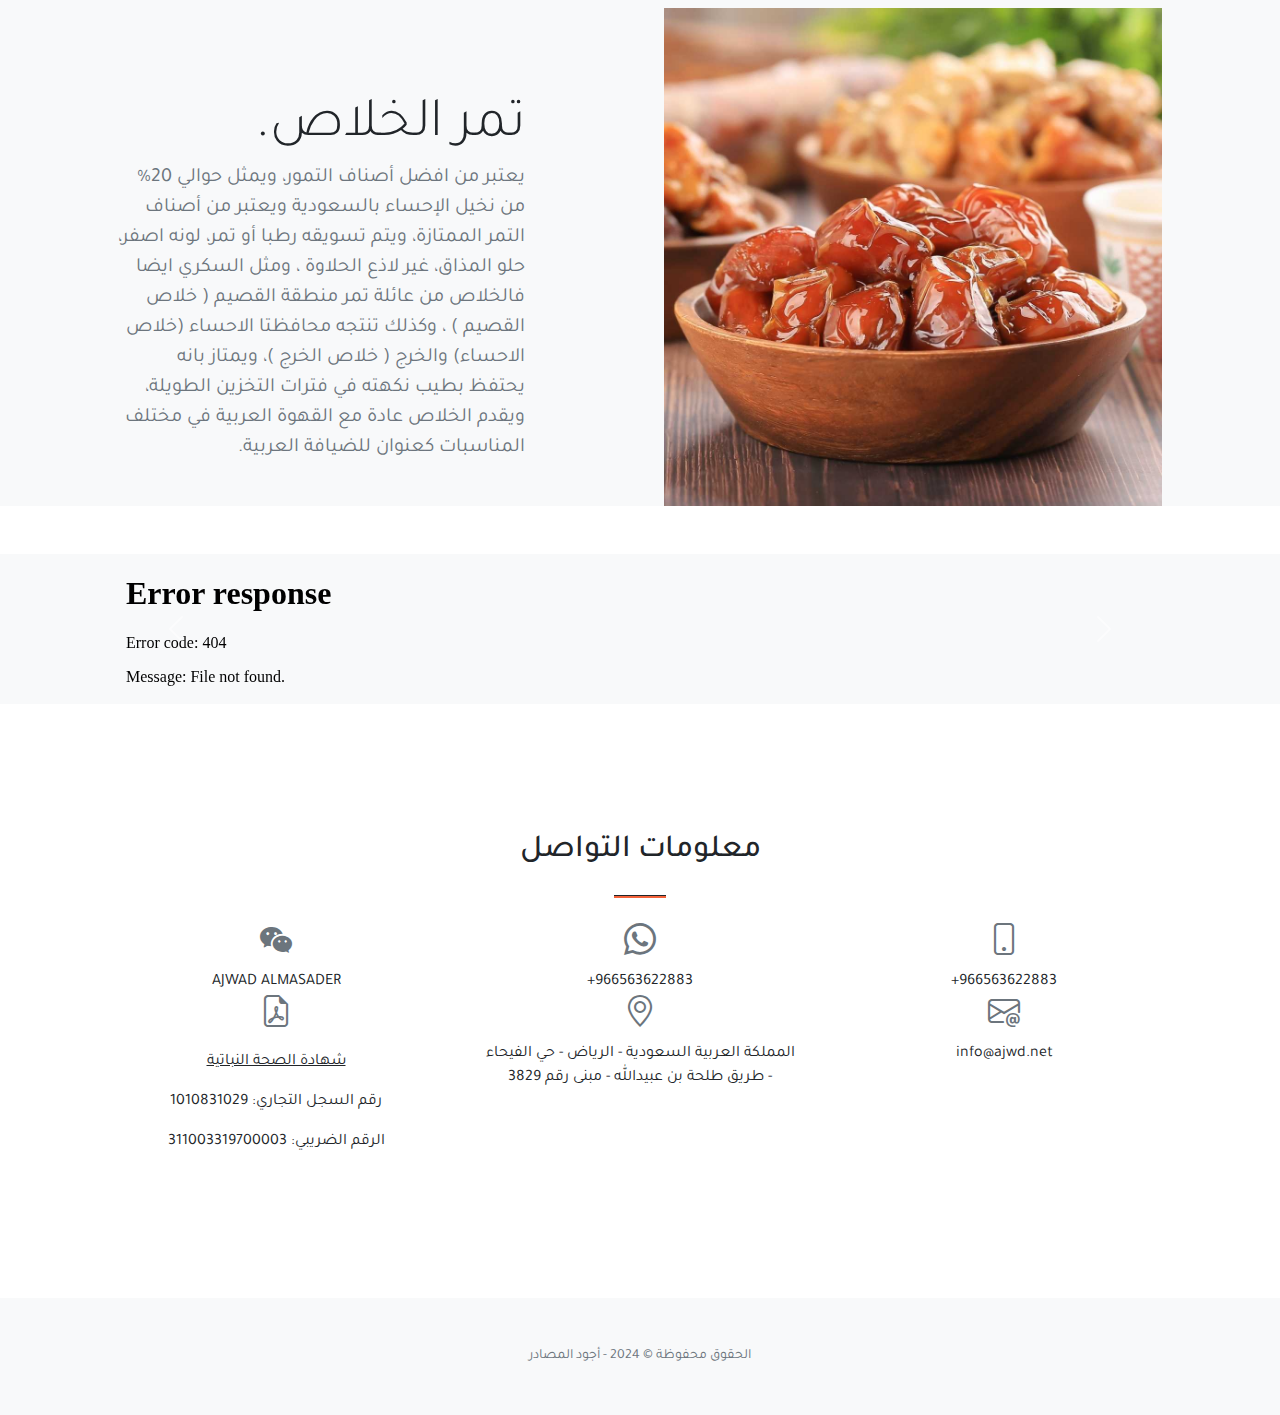
==== commit e49d8dbb: "Update index.html" ====
--- a/index.html
+++ b/index.html
@@ -26,17 +26,30 @@
     <!-- Navigation-->
     <nav class="navbar navbar-expand-lg navbar-light fixed-top py-3" id="mainNav">
         <div class="container px-4 px-lg-5">
-            <button class="navbar-toggler navbar-toggler-right" type="button" data-bs-toggle="collapse"
-                data-bs-target="#navbarResponsive" aria-controls="navbarResponsive" aria-expanded="false"
-                aria-label="Toggle navigation"><span class="navbar-toggler-icon"></span></button>
             <a class="navbar-brand" href="#page-top"><img src="assets/img/logoBig.png" alt="" width="150" height="80"
                     class="p-1"></a>
-            <div class="collapse navbar-collapse" id="navbarResponsive">
-                <ul class="navbar-nav me-auto my-2 my-lg-2">
+            <button class="navbar-toggler navbar-toggler-right" type="button" data-bs-toggle="collapse"
+                data-bs-target="#navbarSupportedContent" aria-controls="navbarSupportedContent" aria-expanded="false"
+                aria-label="Toggle navigation">
+                <span class="navbar-toggler-icon"></span>
+            </button>
+            <div class="collapse navbar-collapse" id="navbarSupportedContent">
+                <ul class="navbar-nav me-auto mb-2 mb-lg-0">
                     <li class="nav-item"><a class="nav-link" href="#about">نبذة عنا</a></li>
                     <li class="nav-item"><a class="nav-link" href="#portfolio">الملف الشخصي</a></li>
                     <li class="nav-item"><a class="nav-link" href="#videos">معرض الأعمال</a></li>
                     <li class="nav-item"><a class="nav-link" href="#contact">معلومات التواصل</a></li>
+                    <li class="nav-item dropdown">
+                        <a class="nav-link dropdown-toggle" href="#" role="button" data-bs-toggle="dropdown"
+                            aria-expanded="false">
+                            Languages <i class="bi bi-translate m-0"></i>
+                        </a>
+                        <ul class="dropdown-menu">
+                            <li><a class="dropdown-item" href="indexEn.html">En</a></li>
+                            <li><a class="dropdown-item" href="indexCn.html">Cn</a></li>
+                            <li><a class="dropdown-item" href="indexRu.html">Ru</a></li>
+                        </ul>
+                    </li>
                 </ul>
             </div>
         </div>
@@ -109,7 +122,7 @@
                     <hr class="w-25 bg-light my-2 mx-auto">
                     <span>نحن نفتخر بثقة العديد من عملاء الشركات وقطاع التجزئة الذين يعتمدون علينا بكل فخر لتلبية
                         احتياجاتهم بأفضل الطرق وتقديم تجربة استثنائية لعملائهم. انضموا إلى قائمتنا المتزايدة من العملاء
-                        الراضين واستمتعوا بجودة تمور ليوا الفائقة وخدمتنا الاحترافية.</span>
+                        الراضين واستمتعوا بجودة تمور أجود المصادر الفائقة وخدمتنا الاحترافية.</span>
                 </div>
             </div>
         </div>
@@ -168,7 +181,8 @@
                     </p>
                 </div>
             </div>
-            <div class="row gx-5 align-items-center justify-content-start justify-content-lg-between" style="padding-top: 50px;">
+            <div class="row gx-5 align-items-center justify-content-start justify-content-lg-between"
+                style="padding-top: 50px;">
                 <div class="col-sm-8 col-md-6">
                     <div class="px-5 px-sm-0"><img class="img-fluid" src="assets/img/date20.jpeg" alt="..." /></div>
                 </div>
@@ -261,11 +275,6 @@
                                 966563622883+
                             </a>
                         </div>
-                        <div>
-                            <a class="nav-link" href="tel:+966506222558">
-                                966506222558+
-                            </a>
-                        </div>
                     </div>
                 </div>
                 <div class="col-lg-4 text-center mb-5 mb-lg-0">
@@ -280,6 +289,16 @@
                 </div>
                 <div class="col-lg-4 text-center mb-5 mb-lg-0">
                     <div>
+                        <i class="bi-wechat fs-2 mb-3 text-muted"></i>
+                        <div>
+                            <a class="nav-link" href="https://u.wechat.com/kHq35flBx5_QOJ71BxK-NBs">
+                                AJWAD ALMASADER
+                            </a>
+                        </div>
+                    </div>
+                </div>
+                <div class="col-lg-4 text-center mb-5 mb-lg-0">
+                    <div>
                         <i class="bi-envelope-at fs-2 mb-3 text-muted"></i>
                         <div>
                             <a class="nav-link" href="mailto:info@ajwd.net">
@@ -288,7 +307,7 @@
                         </div>
                     </div>
                 </div>
-                <div class="col-lg-6 text-center mb-5 mt-3 mb-lg-0">
+                <div class="col-lg-4 text-center mb-5 mb-lg-0">
                     <div>
                         <i class="bi-geo-alt fs-2 mb-3 text-muted"></i>
                     </div>
@@ -296,20 +315,18 @@
                         المملكة العربية السعودية - الرياض - حي الفيحاء - طريق طلحة بن عبيدالله - مبنى رقم 3829
                     </div>
                 </div>
-                <div class="col-lg-6 text-center mb-5 mt-3 mb-lg-0">
+                <div class="col-lg-4 text-center mb-5 mb-lg-0">
                     <div>
                         <i class="bi-file-earmark-pdf fs-2 mb-3 text-muted"></i>
                         <div>
-                            <u><a class="nav-link" href="/assets/Commercial_Record.pdf"
-                                    download="Commercial_Record">Commercial Record</a></u>
-                        </div>
-                        <div>
-                            <u><a class="nav-link" href="/assets/Phytosanitary_certificate.pdf"
-                                    download="Phytosanitary_certificate">Phytosanitary Certificate</a></u>
-                        </div>
-                        <div>
-                            <u><a class="nav-link" href="/assets/VAT_Registration_Certificate.pdf"
-                                    download="VAT_Registration_Certificate">VAT Registration Certificate</a></u>
+                            <u><a class="nav-link pt-2 pb-3" href="/assets/Phytosanitary_certificate.pdf"
+                                    download="Phytosanitary_certificate">شهادة الصحة النباتية</a></u>
+                        </div>
+                        <div>
+                            <p>رقم السجل التجاري: 1010831029</p>
+                        </div>
+                        <div>
+                            <p>الرقم الضريبي: 311003319700003</p>
                         </div>
                     </div>
                 </div>
